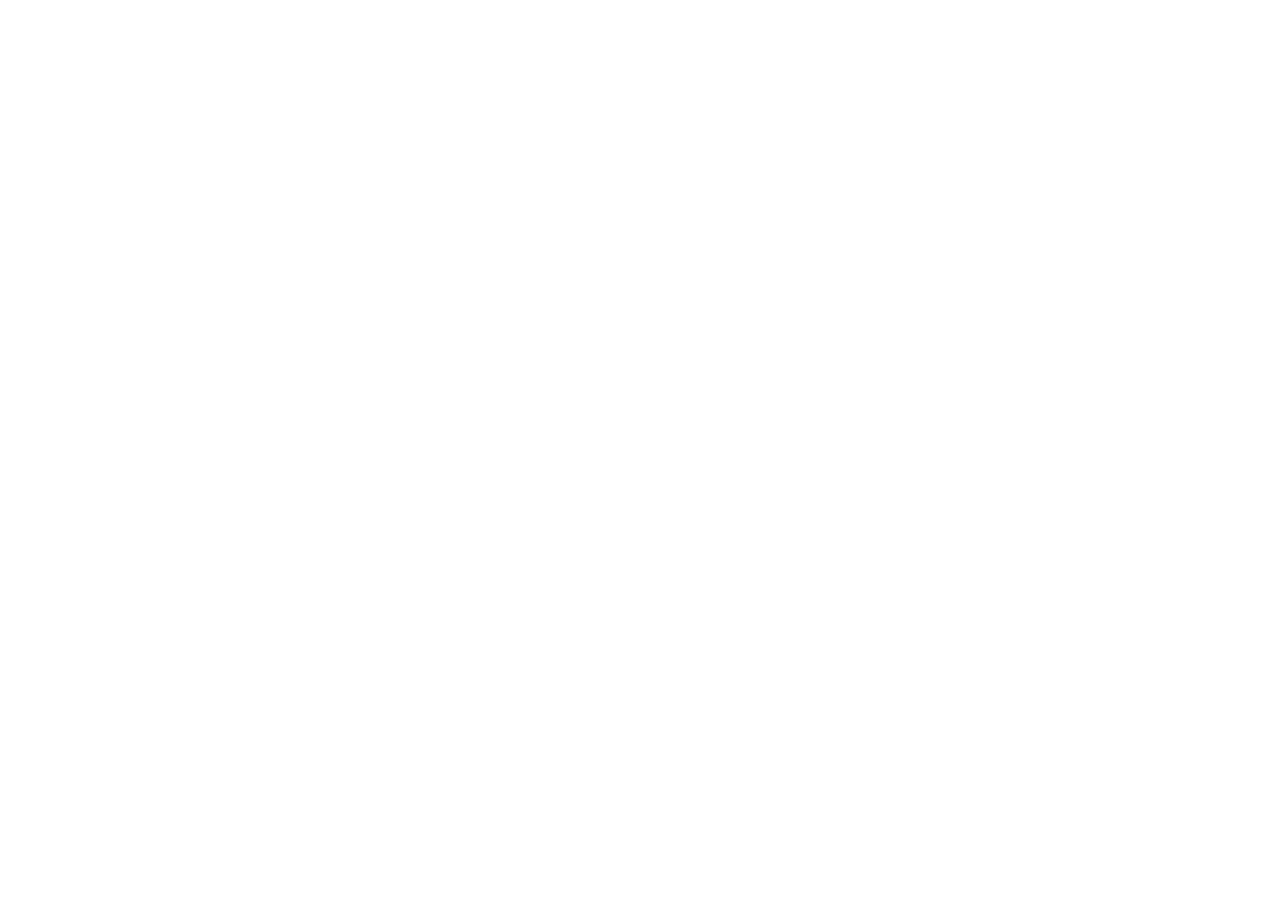
==== index.html @ 57cce122 "setup project w/ fonts,meta,favicon, & basic files" ====
<html lang="en">
<head>
    <meta charset="UTF-8">
    <meta name="description" content="Greenon Web Development Showcase for 2021. This years web design class learns HTML and CSS to make their own company project website. View the student's works here!">
    <meta name="keywords" content="greenon, web, development, dev, design, website, developer, 2021, 2020, lambert, jody, projects, html, css, showcase, class">
    <meta name="author" content="FireFish42">
    <meta name="viewport" content="width=device-width, initial-scale=1.0">

    <link rel="preconnect" href="https://fonts.gstatic.com">
    <link href="https://fonts.googleapis.com/css2?family=Asap:ital,wght@0,400;0,500;0,600;0,700;1,400;1,500;1,600;1,700&family=Nunito:ital,wght@0,200;0,300;0,400;0,600;0,700;0,800;0,900;1,200;1,300;1,400;1,600;1,700;1,800;1,900&display=swap" rel="stylesheet">

    <link rel="stylesheet" href="resources/css/reset.css">
    <link rel="stylesheet" href="resources/css/styles.css">

    <title>Greenon Web Development</title>
</head>
<body>
    
</body>
</html>
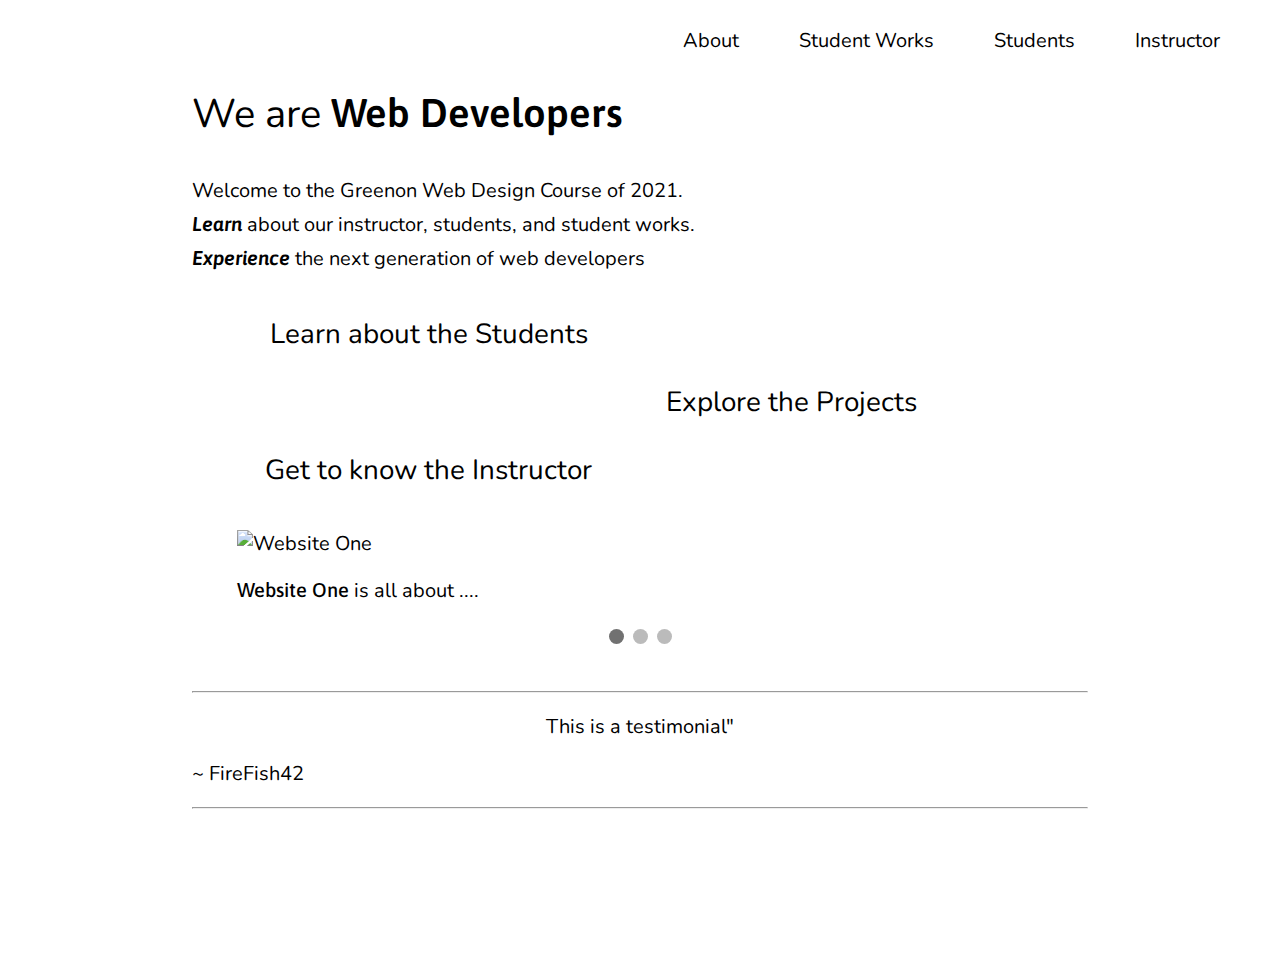
==== commit 5c572ae9: "add up to testimonials" ====
--- a/index.html
+++ b/index.html
@@ -1,3 +1,4 @@
+<!DOCTYPE html>
 <html lang="en">
 <head>
     <meta charset="UTF-8">
@@ -6,15 +7,93 @@
     <meta name="author" content="FireFish42">
     <meta name="viewport" content="width=device-width, initial-scale=1.0">
 
+    <link rel="apple-touch-icon" sizes="180x180" href="resources/favicon/apple-touch-icon.png">
+    <link rel="icon" type="image/png" sizes="32x32" href="resources/favicon/favicon-32x32.png">
+    <link rel="icon" type="image/png" sizes="16x16" href="resources/favicon/favicon-16x16.png">
+    <link rel="manifest" href="resources/favicon/site.webmanifest">
+
     <link rel="preconnect" href="https://fonts.gstatic.com">
     <link href="https://fonts.googleapis.com/css2?family=Asap:ital,wght@0,400;0,500;0,600;0,700;1,400;1,500;1,600;1,700&family=Nunito:ital,wght@0,200;0,300;0,400;0,600;0,700;0,800;0,900;1,200;1,300;1,400;1,600;1,700;1,800;1,900&display=swap" rel="stylesheet">
 
     <link rel="stylesheet" href="resources/css/reset.css">
     <link rel="stylesheet" href="resources/css/styles.css">
 
+    <script src="https://kit.fontawesome.com/927d156370.js" crossorigin="anonymous"></script>
+
     <title>Greenon Web Development</title>
 </head>
 <body>
-    
+    <header>
+        <nav class="desktop">
+            <a href="#overview">About</a>
+            <a href="#work">Student Works</a>
+            <a href="#members">Students</a>
+            <a href="#instructors">Instructor</a>
+        </nav>
+
+        <div class="mobile menu-bars"><i class="fas fa-ellipsis-h"></i></div>
+        <nav class="mobile">
+            <a href="#overview">About</a>
+            <a href="#work">Student Works</a>
+            <a href="#members">Students</a>
+            <a href="#instructors">Instructor</a>
+        </nav>
+    </header>
+    <section class="hero">
+        <div class="container">
+            <h1>We are <span>Web Developers</span></h1>
+            <p>Welcome to the Greenon Web Design Course of 2021.<br><span>Learn</span> about our instructor, students, and student works.<br><span>Experience</span> the next generation of web developers</p>
+        </div>
+    </section>
+    <section class="overview" id="overview">
+        <div class="container">
+            <div class="text" id="members-text"><a href="#members">Learn about the Students <i class="fas fa-chevron-right"></i></a></div>
+            <div class="icon" id="members-icon"><i class="fas fa-users"></i></div>
+
+            <div class="text" id="works-text"><a href="#work"><i class="fas fa-chevron-left"></i> Explore the Projects</a></div>
+            <div class="icon" id="works-icon"><i class="far fa-file-code"></i></div>
+
+            <div class="text" id="instructors-text"><a href="#instructors">Get to know the Instructor <i class="fas fa-chevron-right"></i></a></div>
+            <div class="icon" id="instructors-icon"><i class="fas fa-chalkboard-teacher"></i></div>
+        </div>
+    </section>
+    <section class="work" id="work">
+        <div class="container">
+            <div class="carousel">
+                <div class="mySlides fade">
+                    <img src="https://images.unsplash.com/photo-1502945015378-0e284ca1a5be?ixid=MXwxMjA3fDB8MHxwaG90by1wYWdlfHx8fGVufDB8fHw%3D&ixlib=rb-1.2.1&auto=format&fit=crop&w=1050&q=80" alt="Website One">
+                    <p class="caption"><span>Website One</span> is all about ....</p>
+                </div>
+                <div class="mySlides fade">
+                    <img src="https://images.unsplash.com/photo-1499951360447-b19be8fe80f5?ixid=MXwxMjA3fDB8MHxwaG90by1wYWdlfHx8fGVufDB8fHw%3D&ixlib=rb-1.2.1&auto=format&fit=crop&w=1050&q=80" alt="Website Two">
+                    <p class="caption">Caption Two</p>
+                </div>
+                <div class="mySlides fade">
+                    <img src="https://images.unsplash.com/photo-1519222970733-f546218fa6d7?ixid=MXwxMjA3fDB8MHxwaG90by1wYWdlfHx8fGVufDB8fHw%3D&ixlib=rb-1.2.1&auto=format&fit=crop&w=1050&q=80" alt="Website Three">
+                    <p class="caption">Caption Three</p>
+                </div>
+
+                <a onclick="plusSlides(-1)" class="prev"><i class="fas fa-chevron-left"></i></a>
+                <a onclick="plusSlides(1)" class="next"><i class="fas fa-chevron-right"></i></a>
+            </div>
+            <div class="dots" style="text-align: center">
+                <span class="dot" onclick="currentSlide(1)"></span>
+                <span class="dot" onclick="currentSlide(2)"></span>
+                <span class="dot" onclick="currentSlide(3)"></span>
+            </div>
+        </div>
+    </section>
+    <section class="testimonials">
+        <div class="container">
+            <hr>
+            <blockquote style="text-align: center"><i class="fas fa-quote-left"></i>This is a testimonial"</blockquote>
+            <p>~ FireFish42</p>
+            <hr>
+        </div>
+    </section>
+    <section class="member" id="members">
+        
+    </section>
+    <script src="resources/scripts/script.js"></script>
 </body>
 </html>--- a/resources/css/styles.css
+++ b/resources/css/styles.css
@@ -0,0 +1,168 @@
+/*
+    1. Global Styles
+    2. Typography Styles
+    3. Structure Styles
+    4. Module Styles
+    5. Component Styles
+    6. Page Styles
+==========================*/
+
+/* 1. Global Styles ======*/
+.mobile {
+    display: none;
+}
+
+/* 2. Typography Styles ==*/
+* { font-family: "Nunito", sans-serif; font-weight: 400; }
+
+a {
+    color: black;
+    text-decoration: none;
+    margin-right: 3rem;
+}
+
+.hero {
+    line-height: 1.65;
+}
+
+.hero span {
+    font-family: "Asap", sans-serif;
+    font-weight: 600;
+}
+
+.hero p span { font-style: italic }
+
+.overview .icon {
+    font-size: 4.5rem;
+    text-align: center;
+}
+
+.overview .text {
+    font-size: 1.392rem;
+    margin: auto;
+}
+
+.work span {
+    font-family: "Asap", sans-serif;
+    font-weight: 500;
+}
+
+/* 3. Structure Styles ===*/
+.hero {
+    margin-top: 4rem;
+    margin-bottom: 2rem;
+}
+
+.container {
+    width: 70%;
+    margin: 0 auto;
+}
+
+/* 4. Module Styles ======*/
+header {
+    position: fixed;
+    top: 0;
+    right: 0;
+    left: 0;
+    height: 4rem;
+    background-color: white;
+    z-index: 5;
+}
+
+nav {
+    height: 100%;
+    display: flex;
+    flex-wrap: wrap;
+    justify-content: flex-end;
+    align-content: space-around;
+}
+
+.overview .container {
+    display: grid;
+    grid-template-columns: 2fr 1fr 2fr;
+    grid-template-rows: 1fr 1fr 1fr;
+    grid-gap: 1.5rem 1rem;
+}
+
+#members-text { grid-area: 1 / 1 / span 1 / span 2 }
+
+#members-icon { grid-area: 1 / 3 / span 1/ span 1 }
+
+#works-text { grid-area: 2 / 2 / span 1 / span 2 }
+
+#works-icon { grid-area: 2 / 1 / span 1 / span 1 }
+
+#instructors-text { grid-area: 3 / 1 / span 1 / span 2 }
+
+#instructors-icon { grid-area: 3 / 3 / span 1 / span 1 }
+
+
+/* 5. Component Styles ===*/
+
+/* Student works slideshow */
+.mySlides { display: none }
+.work img { vertical-align: middle; width: 100% }
+
+.carousel {
+    position: relative;
+    margin: auto;
+    max-width: 90%;
+}
+
+.prev, .next {
+    cursor: pointer;
+    position: absolute;
+    top: 50%;
+    width: auto;
+    padding: .75rem;
+    margin-top: -22px;
+    color: white;
+    font-weight: 700;
+    font-size: 1rem;
+    transition: 0.6s ease;
+    border-radius: 0 3px 3px 0;
+    user-select: none;
+}
+
+.next {
+    right: 0;
+    border-radius: 3px 0 0 3px;
+    margin-right: 0;
+}
+
+.prev:hover, .next:hover { background-color: rgba(0, 0, 0, 0.8) }
+
+.dot {
+    cursor:pointer;
+    height: 15px;
+    width: 15px;
+    margin: 0 2px;
+    background-color: #bbb;
+    border-radius: 50%;
+    display: inline-block;
+    transition: background-color 0.6s ease;
+}
+
+.dots .active, .dot:hover { background-color: #717171 }
+
+.fade {
+    -webkit-animation-name: fade;
+    -webkit-animation-duration: 1.5s;
+    animation-name: fade;
+    animation-duration: 1.5s;
+}
+
+@-webkit-keyframes fade {
+    from {opacity: .4}
+    to {opacity: 1}
+}
+
+@keyframes fade {
+    from {opacity: .4} 
+    to {opacity: 1}
+}
+
+/* 6. Page Styles ========*/
+section {
+    margin-bottom: 2rem;
+}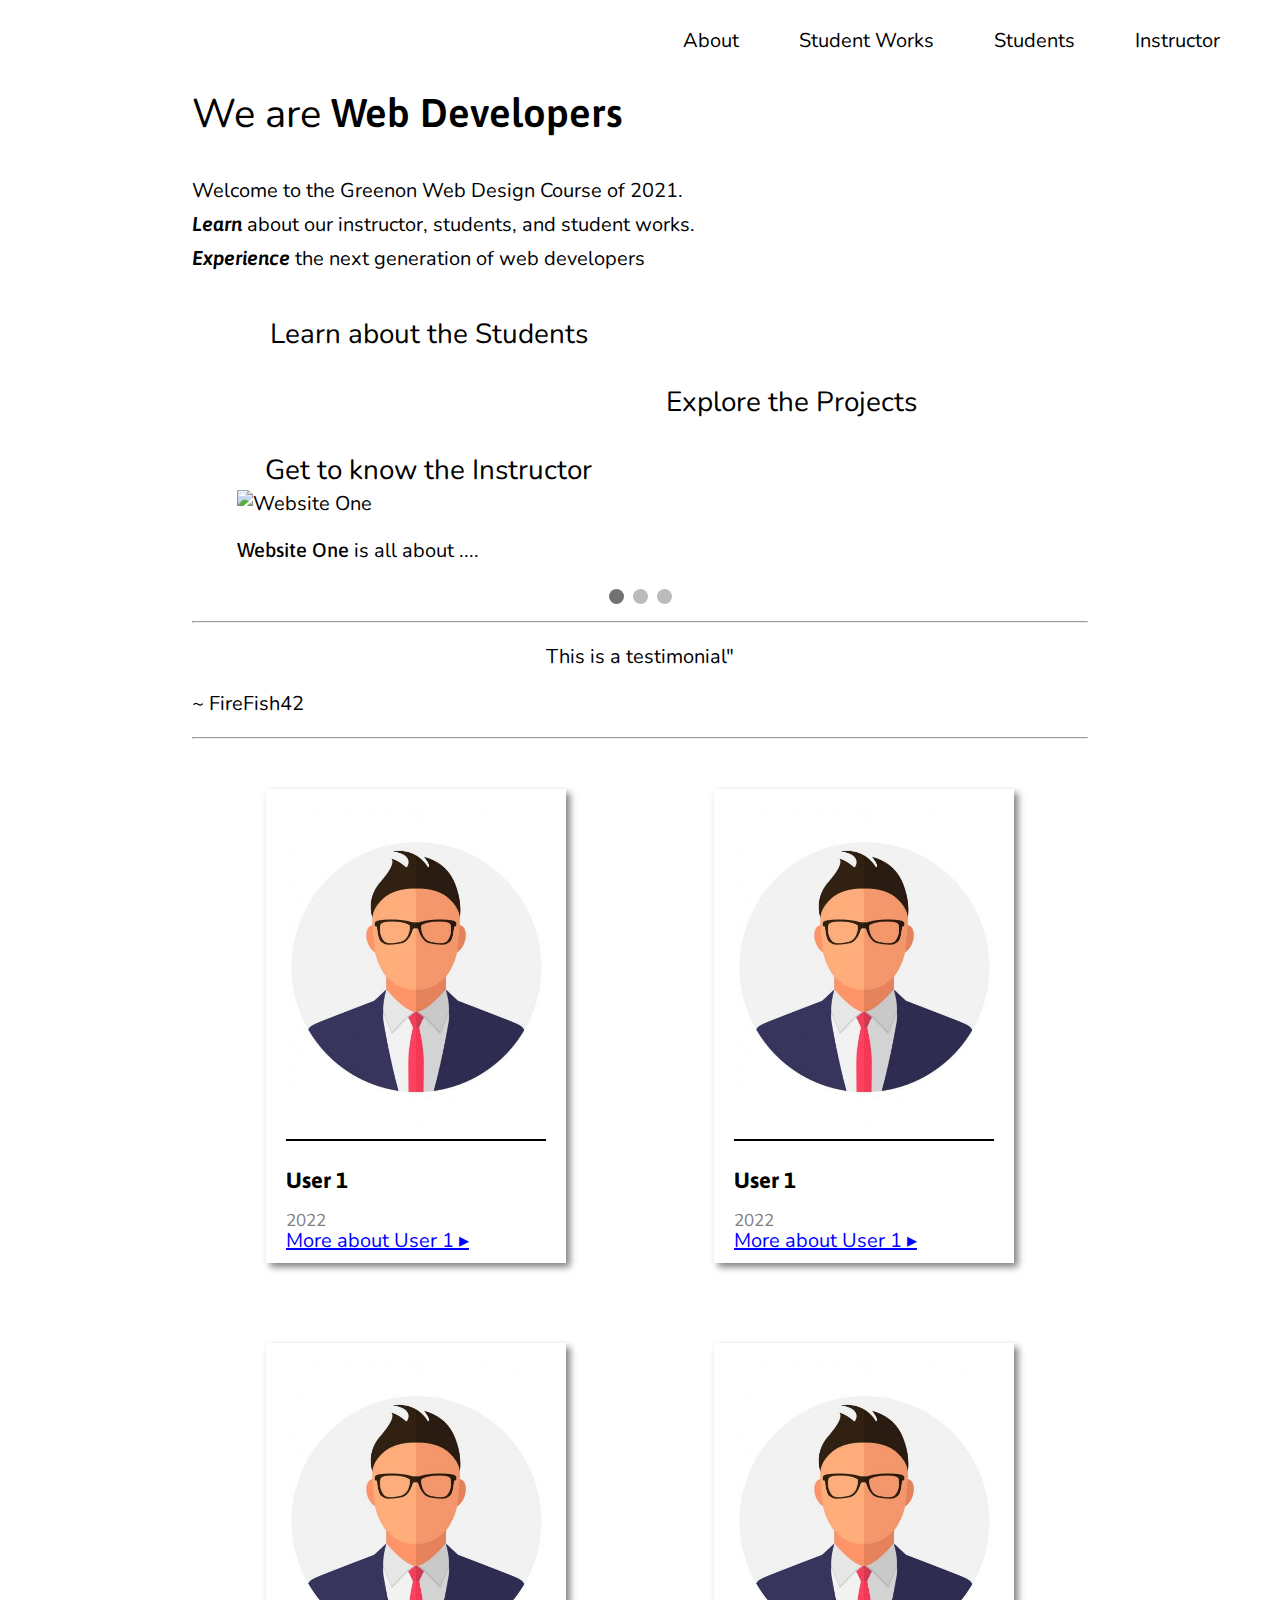
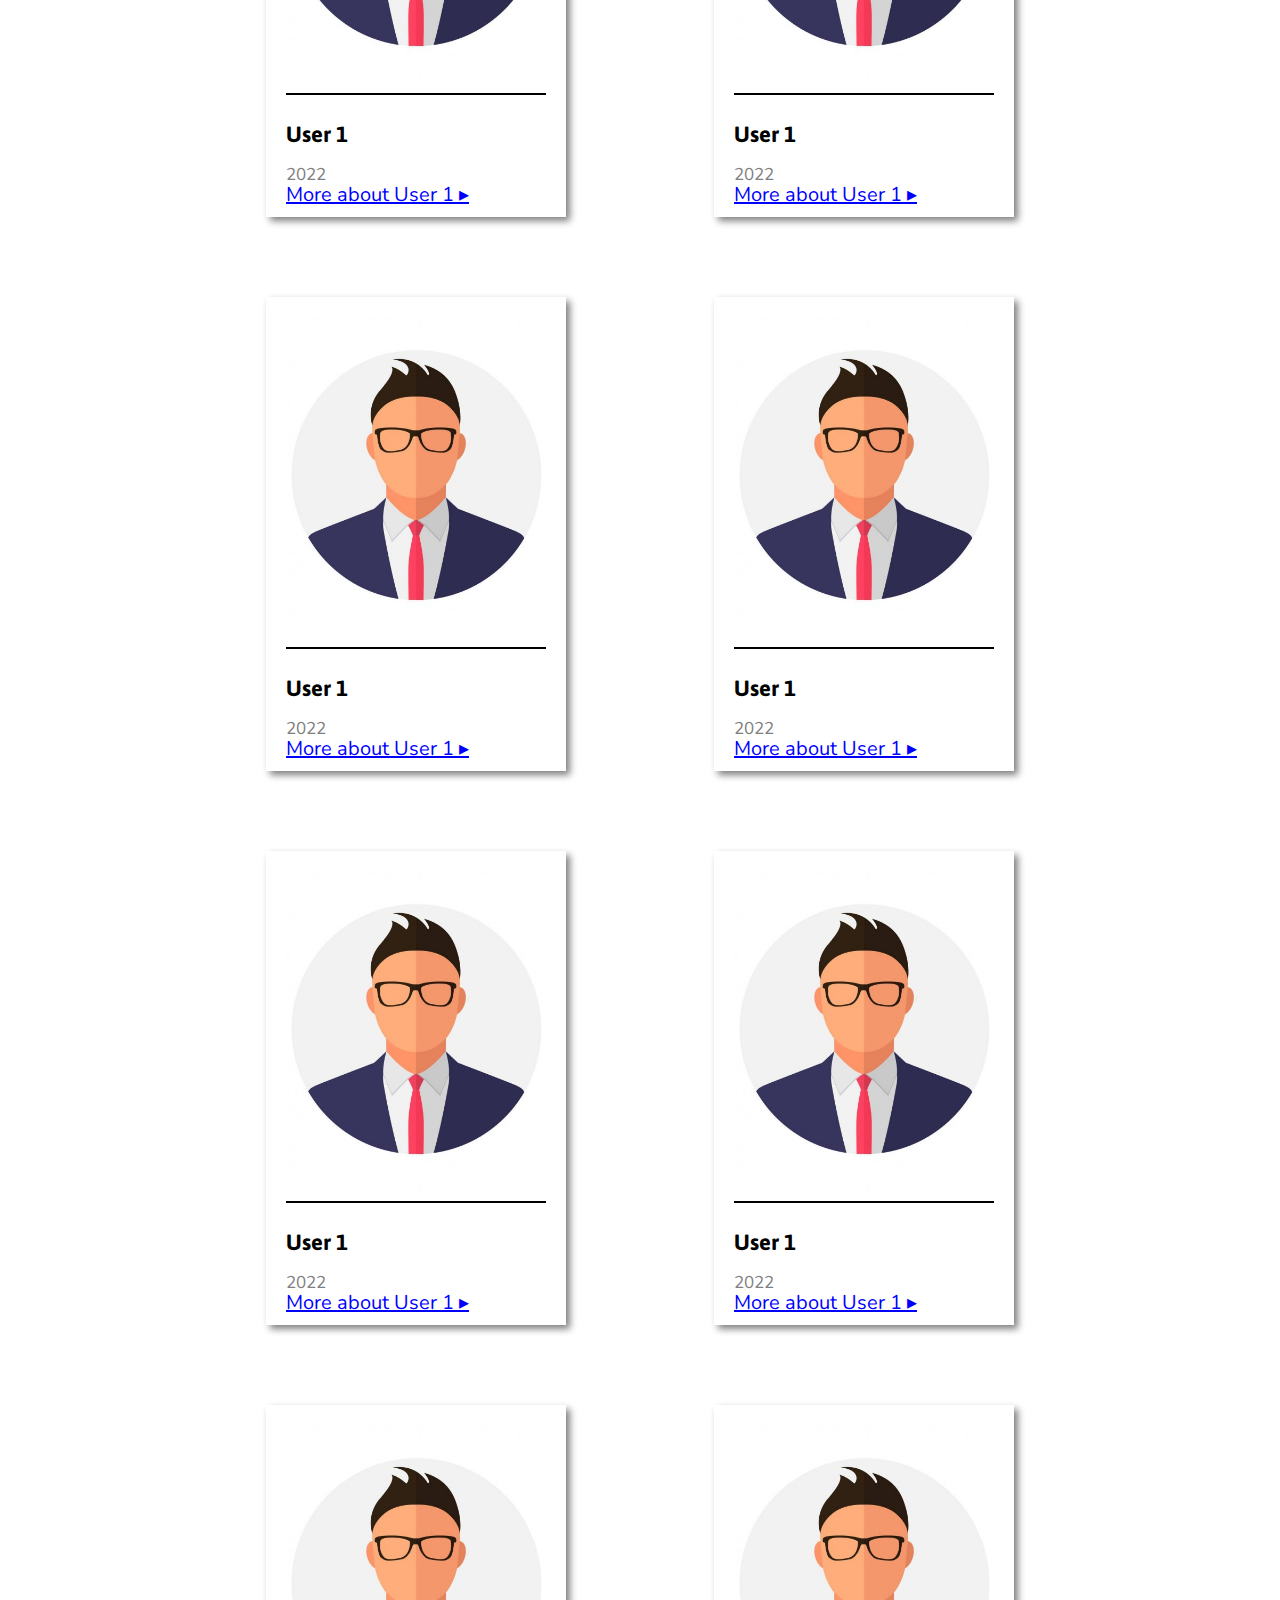
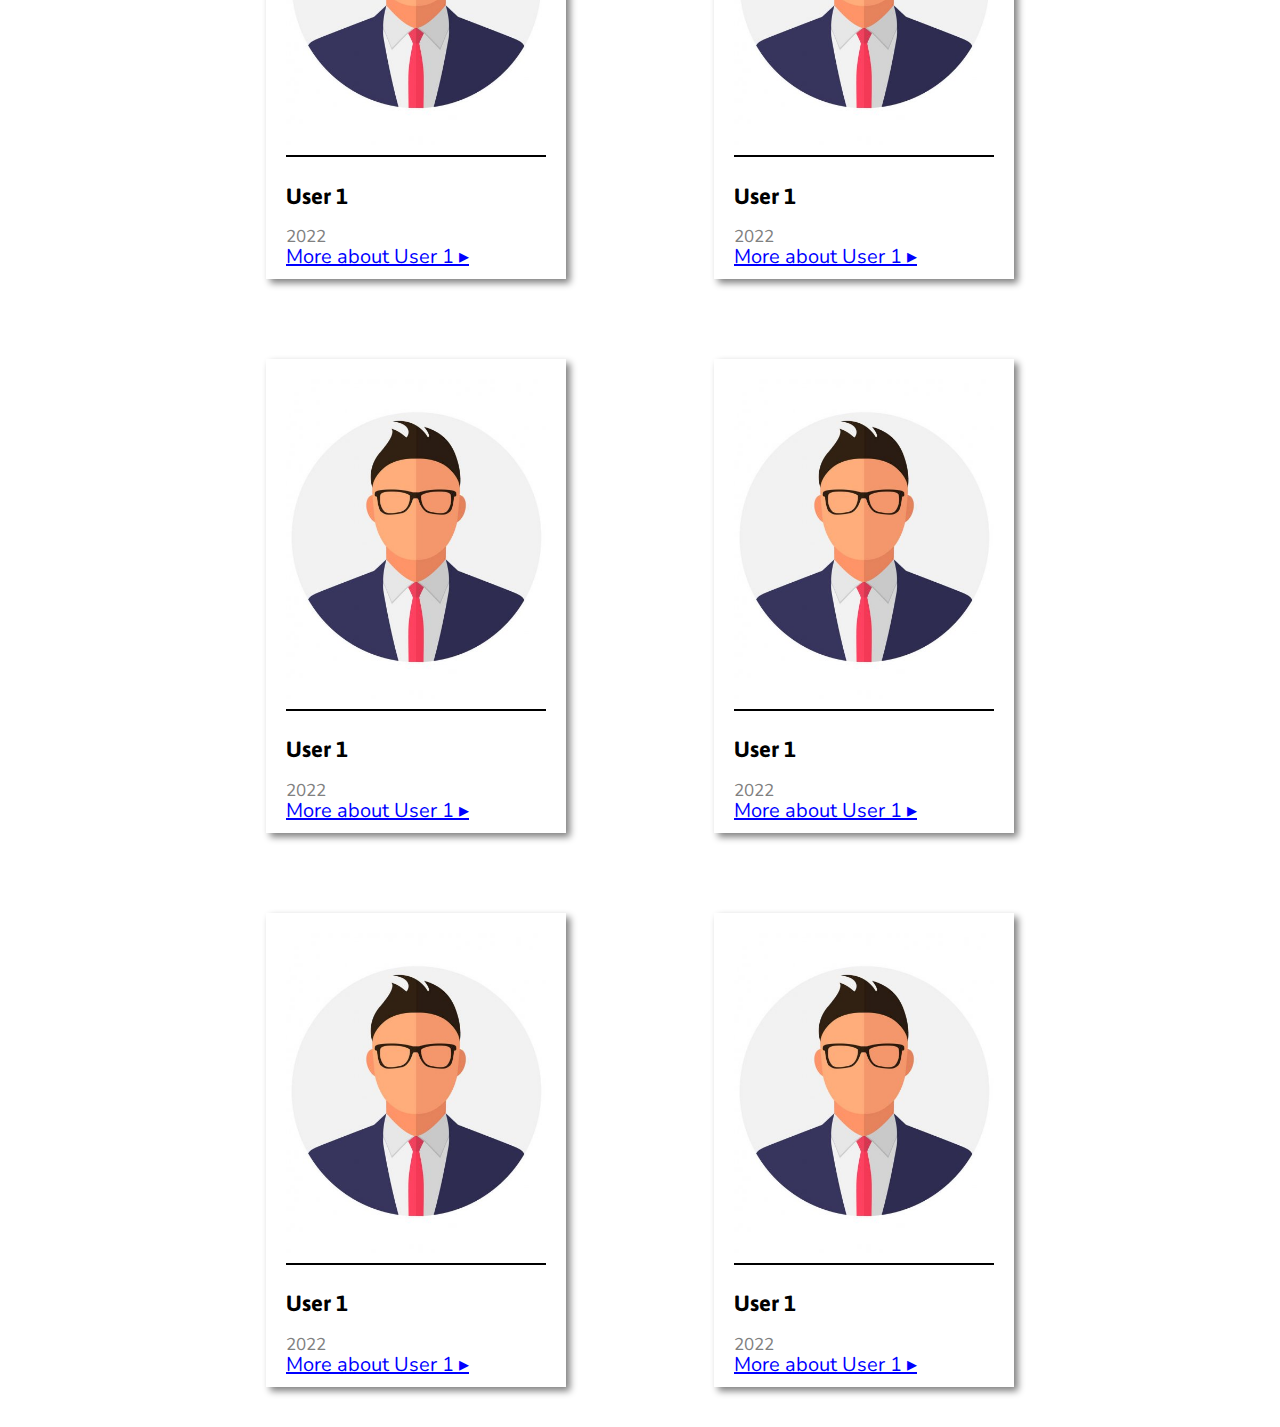
==== commit 6c4d4b99: "add members" ====
--- a/index.html
+++ b/index.html
@@ -92,8 +92,109 @@
         </div>
     </section>
     <section class="member" id="members">
-        
-    </section>
+        <div class="container" id="members-flex">
+            <div class="card" id="user1">
+                <img src="resources/media/user_1.jpg" alt="User 1" width="100%">
+                <hr>
+                <h5 id="name">User 1</h5>
+                <p class="year">2022</p>
+                <a href="public/user_one.html" class="view">More about User 1 &#9656;</a>
+            </div>
+            <div class="card" id="user1">
+                <img src="resources/media/user_1.jpg" alt="User 1" width="100%">
+                <hr>
+                <h5 id="name">User 1</h5>
+                <p class="year">2022</p>
+                <a href="public/user_one.html" class="view">More about User 1 &#9656;</a>
+            </div>
+            <div class="card" id="user1">
+                <img src="resources/media/user_1.jpg" alt="User 1" width="100%">
+                <hr>
+                <h5 id="name">User 1</h5>
+                <p class="year">2022</p>
+                <a href="public/user_one.html" class="view">More about User 1 &#9656;</a>
+            </div>
+            <div class="card" id="user1">
+                <img src="resources/media/user_1.jpg" alt="User 1" width="100%">
+                <hr>
+                <h5 id="name">User 1</h5>
+                <p class="year">2022</p>
+                <a href="public/user_one.html" class="view">More about User 1 &#9656;</a>
+            </div>
+            <div class="card" id="user1">
+                <img src="resources/media/user_1.jpg" alt="User 1" width="100%">
+                <hr>
+                <h5 id="name">User 1</h5>
+                <p class="year">2022</p>
+                <a href="public/user_one.html" class="view">More about User 1 &#9656;</a>
+            </div>
+            <div class="card" id="user1">
+                <img src="resources/media/user_1.jpg" alt="User 1" width="100%">
+                <hr>
+                <h5 id="name">User 1</h5>
+                <p class="year">2022</p>
+                <a href="public/user_one.html" class="view">More about User 1 &#9656;</a>
+            </div>
+            <div class="card" id="user1">
+                <img src="resources/media/user_1.jpg" alt="User 1" width="100%">
+                <hr>
+                <h5 id="name">User 1</h5>
+                <p class="year">2022</p>
+                <a href="public/user_one.html" class="view">More about User 1 &#9656;</a>
+            </div>
+            <div class="card" id="user1">
+                <img src="resources/media/user_1.jpg" alt="User 1" width="100%">
+                <hr>
+                <h5 id="name">User 1</h5>
+                <p class="year">2022</p>
+                <a href="public/user_one.html" class="view">More about User 1 &#9656;</a>
+            </div>
+            <div class="card" id="user1">
+                <img src="resources/media/user_1.jpg" alt="User 1" width="100%">
+                <hr>
+                <h5 id="name">User 1</h5>
+                <p class="year">2022</p>
+                <a href="public/user_one.html" class="view">More about User 1 &#9656;</a>
+            </div>
+            <div class="card" id="user1">
+                <img src="resources/media/user_1.jpg" alt="User 1" width="100%">
+                <hr>
+                <h5 id="name">User 1</h5>
+                <p class="year">2022</p>
+                <a href="public/user_one.html" class="view">More about User 1 &#9656;</a>
+            </div>
+            <div class="card" id="user1">
+                <img src="resources/media/user_1.jpg" alt="User 1" width="100%">
+                <hr>
+                <h5 id="name">User 1</h5>
+                <p class="year">2022</p>
+                <a href="public/user_one.html" class="view">More about User 1 &#9656;</a>
+            </div>
+            <div class="card" id="user1">
+                <img src="resources/media/user_1.jpg" alt="User 1" width="100%">
+                <hr>
+                <h5 id="name">User 1</h5>
+                <p class="year">2022</p>
+                <a href="public/user_one.html" class="view">More about User 1 &#9656;</a>
+            </div>
+            <div class="card" id="user1">
+                <img src="resources/media/user_1.jpg" alt="User 1" width="100%">
+                <hr>
+                <h5 id="name">User 1</h5>
+                <p class="year">2022</p>
+                <a href="public/user_one.html" class="view">More about User 1 &#9656;</a>
+            </div>
+            <div class="card" id="user1">
+                <img src="resources/media/user_1.jpg" alt="User 1" width="100%">
+                <hr>
+                <h5 id="name">User 1</h5>
+                <p class="year">2022</p>
+                <a href="public/user_one.html" class="view">More about User 1 &#9656;</a>
+            </div>
+        </div>
+    </section>
+    
+
     <script src="resources/scripts/script.js"></script>
 </body>
 </html>--- a/resources/css/styles.css
+++ b/resources/css/styles.css
@@ -162,7 +162,41 @@
     to {opacity: 1}
 }
 
-/* 6. Page Styles ========*/
-section {
-    margin-bottom: 2rem;
-}+/* User Cards */
+#members-flex {
+    display: flex;
+    justify-content: space-around;
+    flex-wrap: wrap;
+    flex-direction: row;
+}
+.card {
+    width: 15rem;
+    box-shadow: 4px 4px 7px grey;
+    padding: 1rem;
+    line-height: 0.2;
+    margin: 2rem 0;
+}
+
+.card h5#name {
+    font-family: "Asap", sans-serif;
+    font-weight: 700;
+    font-size: 1.1rem;
+}
+
+p.year {
+    color: grey;
+    font-size: 0.85rem;
+}
+
+.card a.view {
+    color: blue;
+    text-decoration: underline;
+    cursor: pointer;
+}
+
+.card hr {
+    border: 0.5px solid black;
+}
+
+.card a.view:hover { text-decoration: none; }
+/* 6. Page Styles ========*/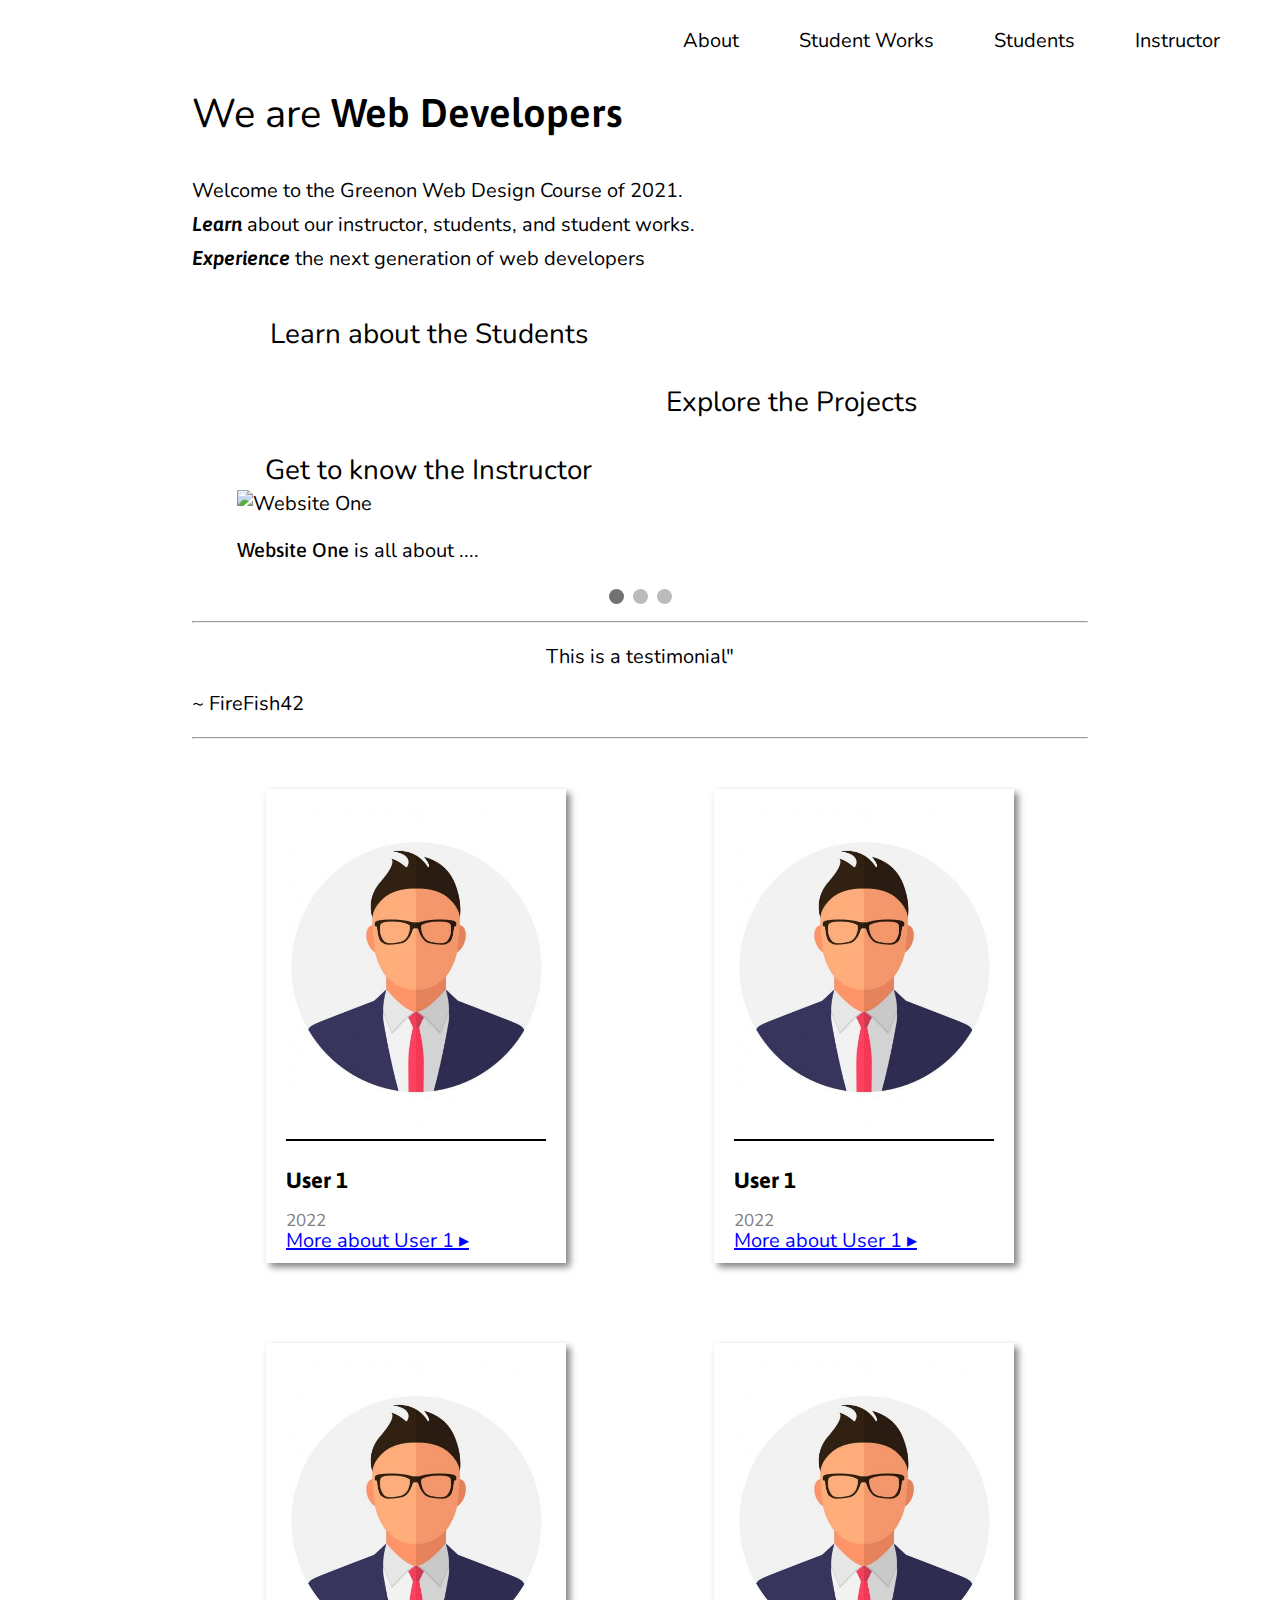
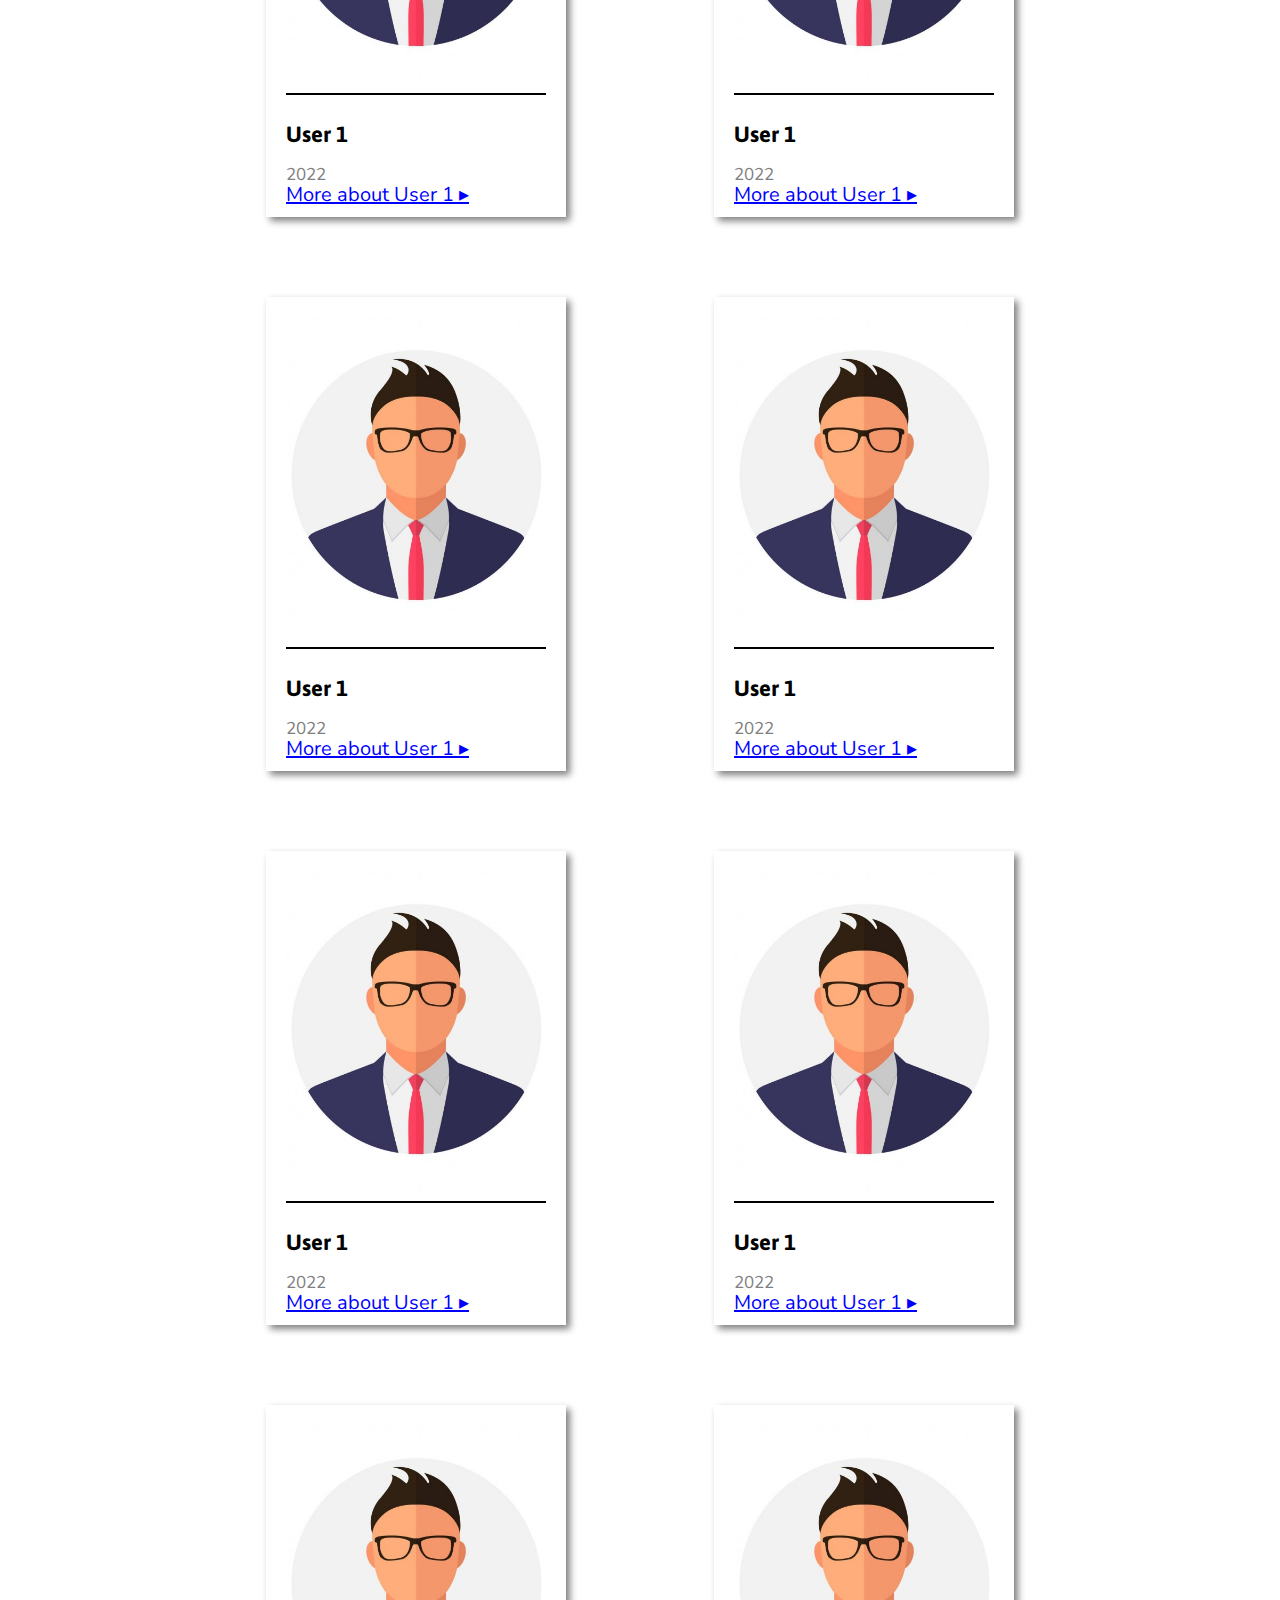
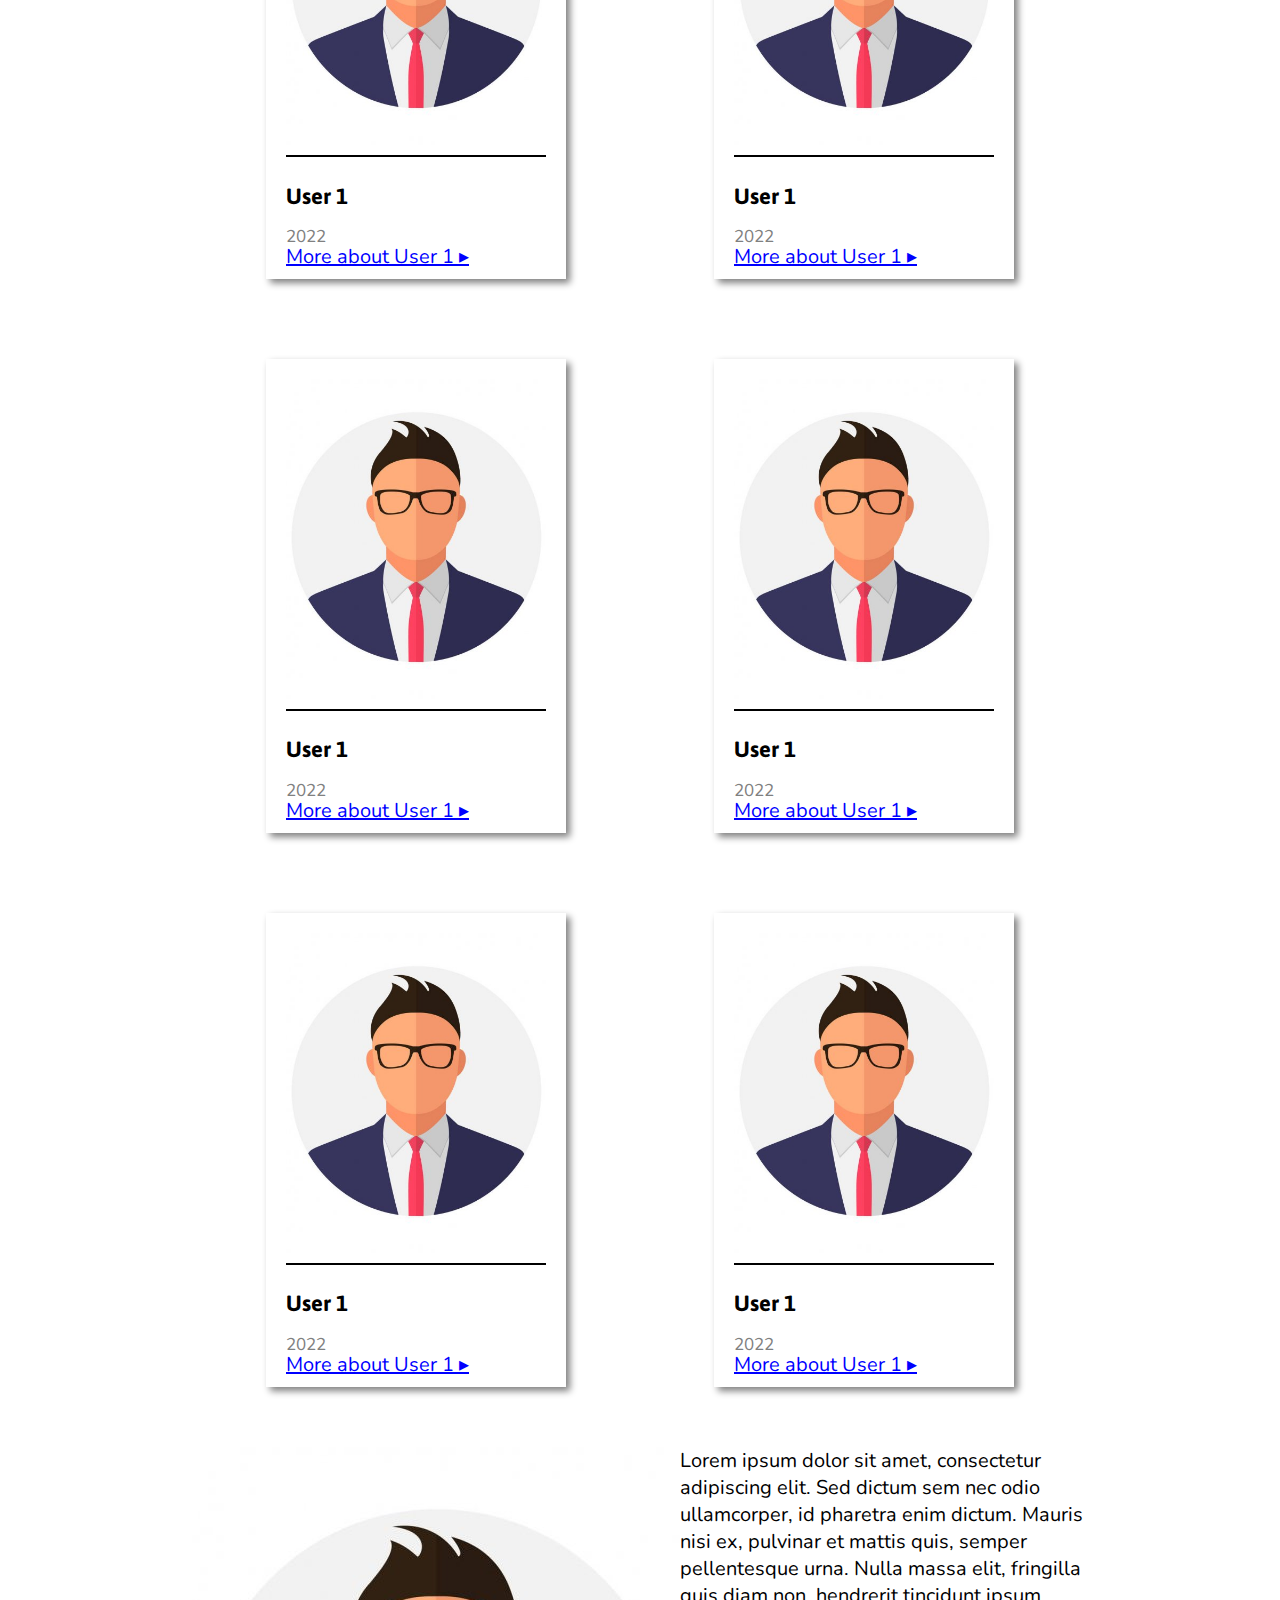
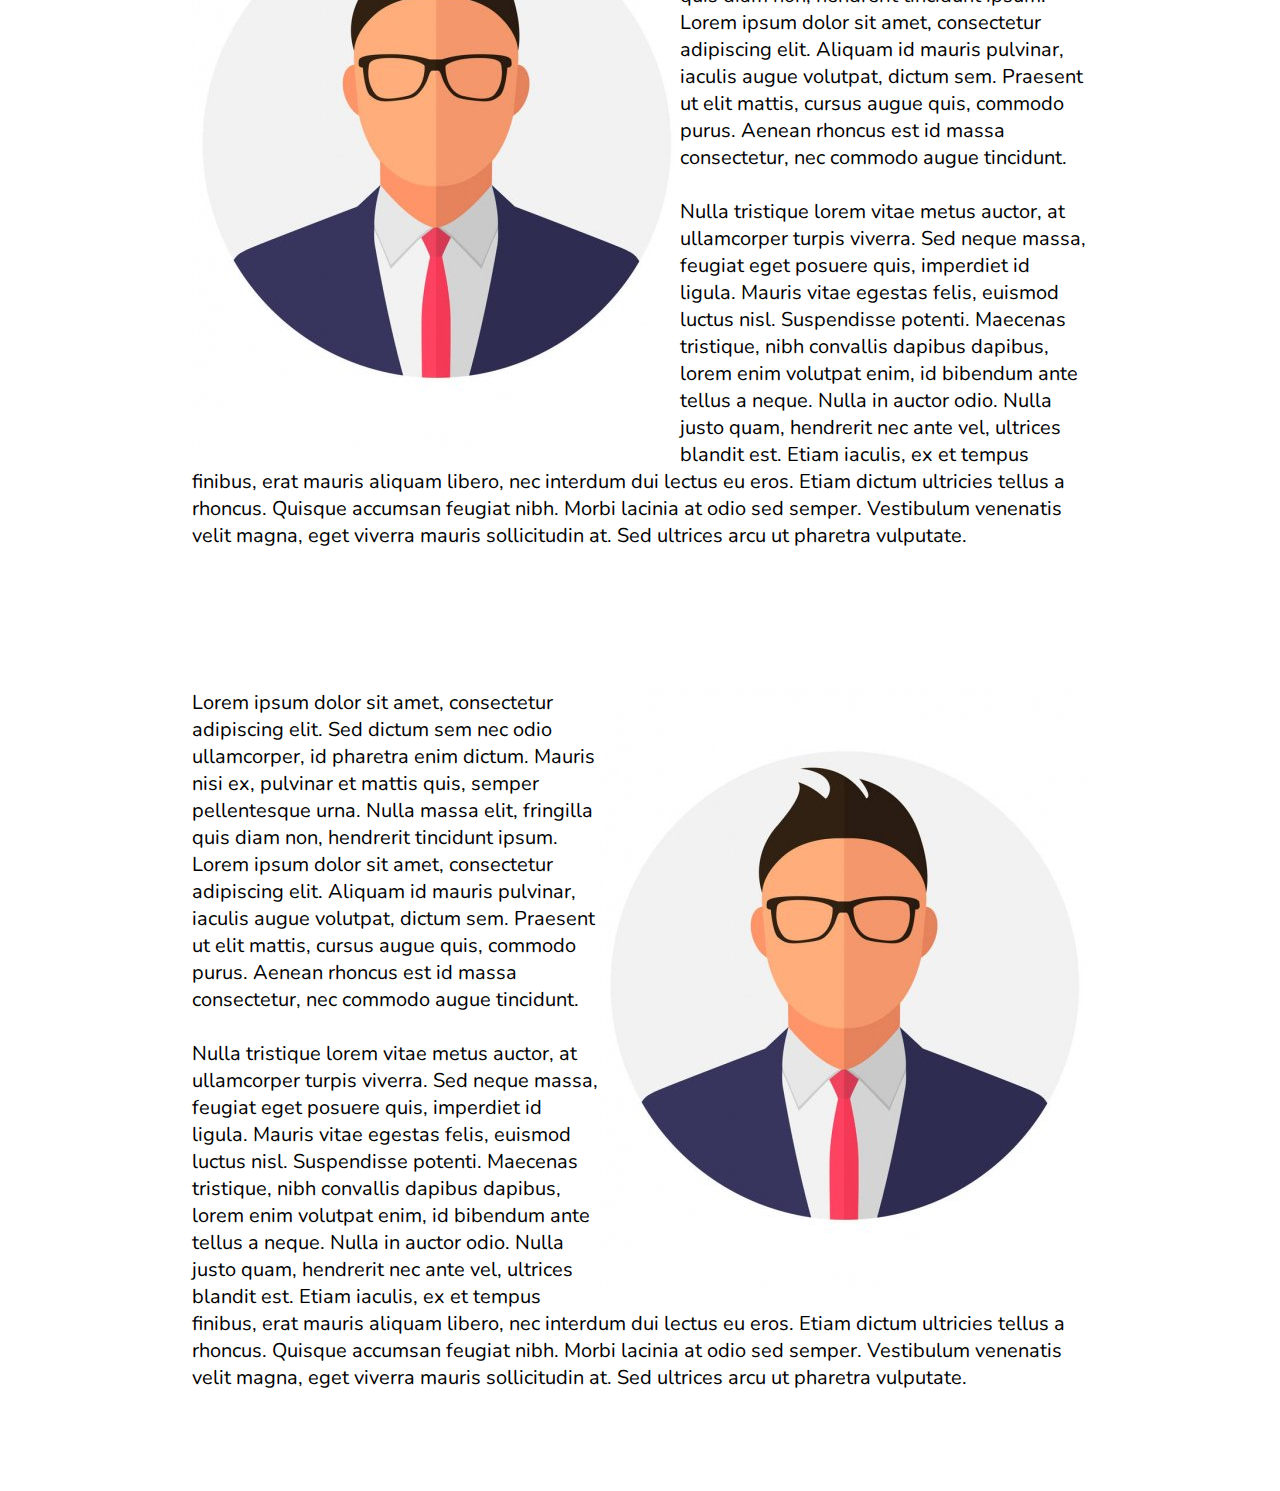
==== commit 087b6d86: "add instructors" ====
--- a/index.html
+++ b/index.html
@@ -193,8 +193,21 @@
             </div>
         </div>
     </section>
-    
-
+    <section class="instructors" id="instructors">
+        <div class="container">
+            <div class="teacher">
+                <img src="resources/media/user_1.jpg" style="float:left;height:100%;" alt="Mrs. Jody Lambert - Greenon Web Development Instructor" id="teacher">
+                <p>Lorem ipsum dolor sit amet, consectetur adipiscing elit. Sed dictum sem nec odio ullamcorper, id pharetra enim dictum. Mauris nisi ex, pulvinar et mattis quis, semper pellentesque urna. Nulla massa elit, fringilla quis diam non, hendrerit tincidunt ipsum. Lorem ipsum dolor sit amet, consectetur adipiscing elit. Aliquam id mauris pulvinar, iaculis augue volutpat, dictum sem. Praesent ut elit mattis, cursus augue quis, commodo purus. Aenean rhoncus est id massa consectetur, nec commodo augue tincidunt.<br><br>Nulla tristique lorem vitae metus auctor, at ullamcorper turpis viverra. Sed neque massa, feugiat eget posuere quis, imperdiet id ligula. Mauris vitae egestas felis, euismod luctus nisl. Suspendisse potenti. Maecenas tristique, nibh convallis dapibus dapibus, lorem enim volutpat enim, id bibendum ante tellus a neque. Nulla in auctor odio. Nulla justo quam, hendrerit nec ante vel, ultrices blandit est. Etiam iaculis, ex et tempus finibus, erat mauris aliquam libero, nec interdum dui lectus eu eros. Etiam dictum ultricies tellus a rhoncus. Quisque accumsan feugiat nibh. Morbi lacinia at odio sed semper. Vestibulum venenatis velit magna, eget viverra mauris sollicitudin at. Sed ultrices arcu ut pharetra vulputate.</p>
+                <div class="skills"><i class="fas fa-code"></i><i class="fas fa-code"></i><i class="fas fa-code"></i><i class="fas fa-code"></i><i class="fas fa-code"></i></div>
+            </div>
+
+            <div class="assistant">
+                <img src="resources/media/user_1.jpg" style="float:right;height:100%;" alt="Mrs. Jody Lambert - Greenon Web Development Instructor" id="teacher">
+                <p>Lorem ipsum dolor sit amet, consectetur adipiscing elit. Sed dictum sem nec odio ullamcorper, id pharetra enim dictum. Mauris nisi ex, pulvinar et mattis quis, semper pellentesque urna. Nulla massa elit, fringilla quis diam non, hendrerit tincidunt ipsum. Lorem ipsum dolor sit amet, consectetur adipiscing elit. Aliquam id mauris pulvinar, iaculis augue volutpat, dictum sem. Praesent ut elit mattis, cursus augue quis, commodo purus. Aenean rhoncus est id massa consectetur, nec commodo augue tincidunt.<br><br>Nulla tristique lorem vitae metus auctor, at ullamcorper turpis viverra. Sed neque massa, feugiat eget posuere quis, imperdiet id ligula. Mauris vitae egestas felis, euismod luctus nisl. Suspendisse potenti. Maecenas tristique, nibh convallis dapibus dapibus, lorem enim volutpat enim, id bibendum ante tellus a neque. Nulla in auctor odio. Nulla justo quam, hendrerit nec ante vel, ultrices blandit est. Etiam iaculis, ex et tempus finibus, erat mauris aliquam libero, nec interdum dui lectus eu eros. Etiam dictum ultricies tellus a rhoncus. Quisque accumsan feugiat nibh. Morbi lacinia at odio sed semper. Vestibulum venenatis velit magna, eget viverra mauris sollicitudin at. Sed ultrices arcu ut pharetra vulputate.</p>
+                <div class="skills"><i class="fas fa-code"></i><i class="fas fa-code"></i><i class="fas fa-code"></i><i class="fas fa-code"></i><i class="fas fa-code"></i></div>
+            </div>
+        </div>
+    </section>
     <script src="resources/scripts/script.js"></script>
 </body>
 </html>--- a/resources/css/styles.css
+++ b/resources/css/styles.css
@@ -95,6 +95,14 @@
 #instructors-text { grid-area: 3 / 1 / span 1 / span 2 }
 
 #instructors-icon { grid-area: 3 / 3 / span 1 / span 1 }
+
+section.instructors div.teacher { margin-bottom: 2rem;}
+section.instructors div.skills {
+    display: flex;
+    justify-content: space-around;
+    font-size: 1.5rem;
+    padding: 2rem;
+}
 
 
 /* 5. Component Styles ===*/
@@ -199,4 +207,4 @@
 }
 
 .card a.view:hover { text-decoration: none; }
-/* 6. Page Styles ========*/+/* 6. Page Styles ========*/
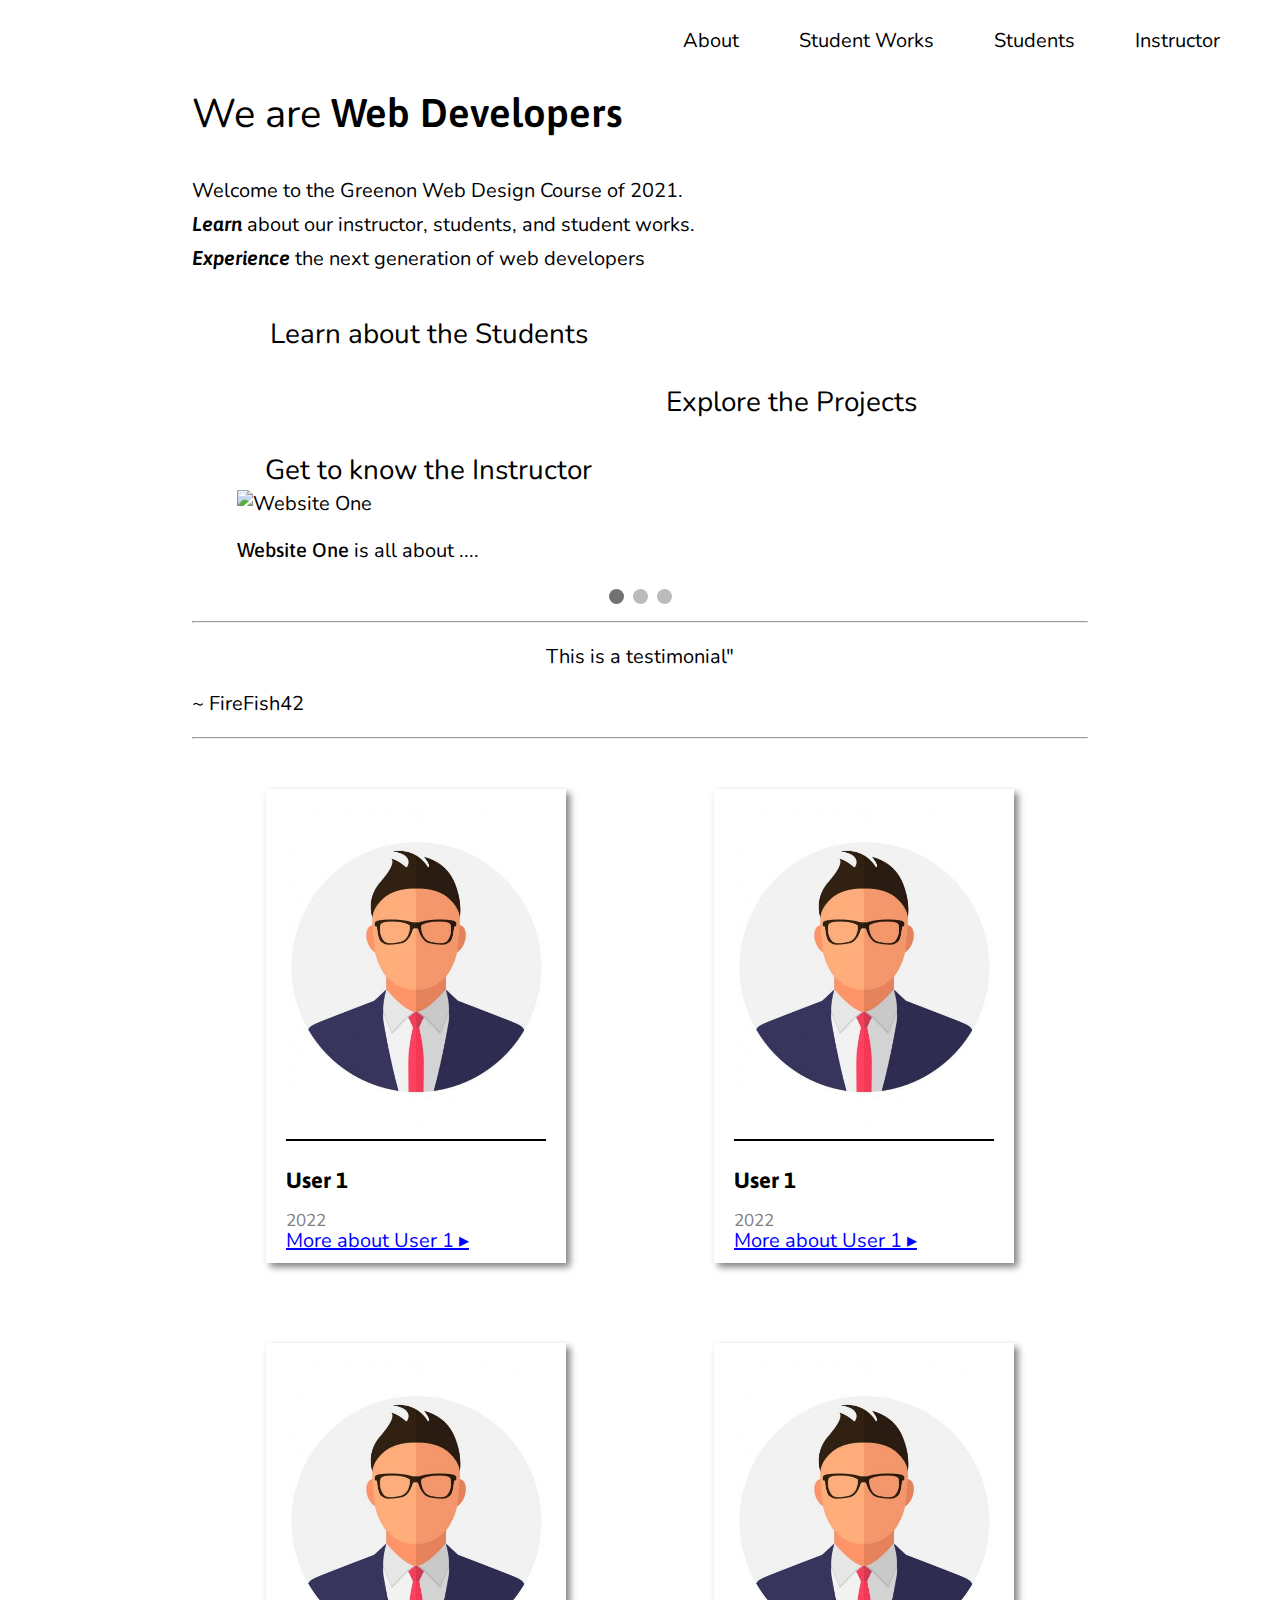
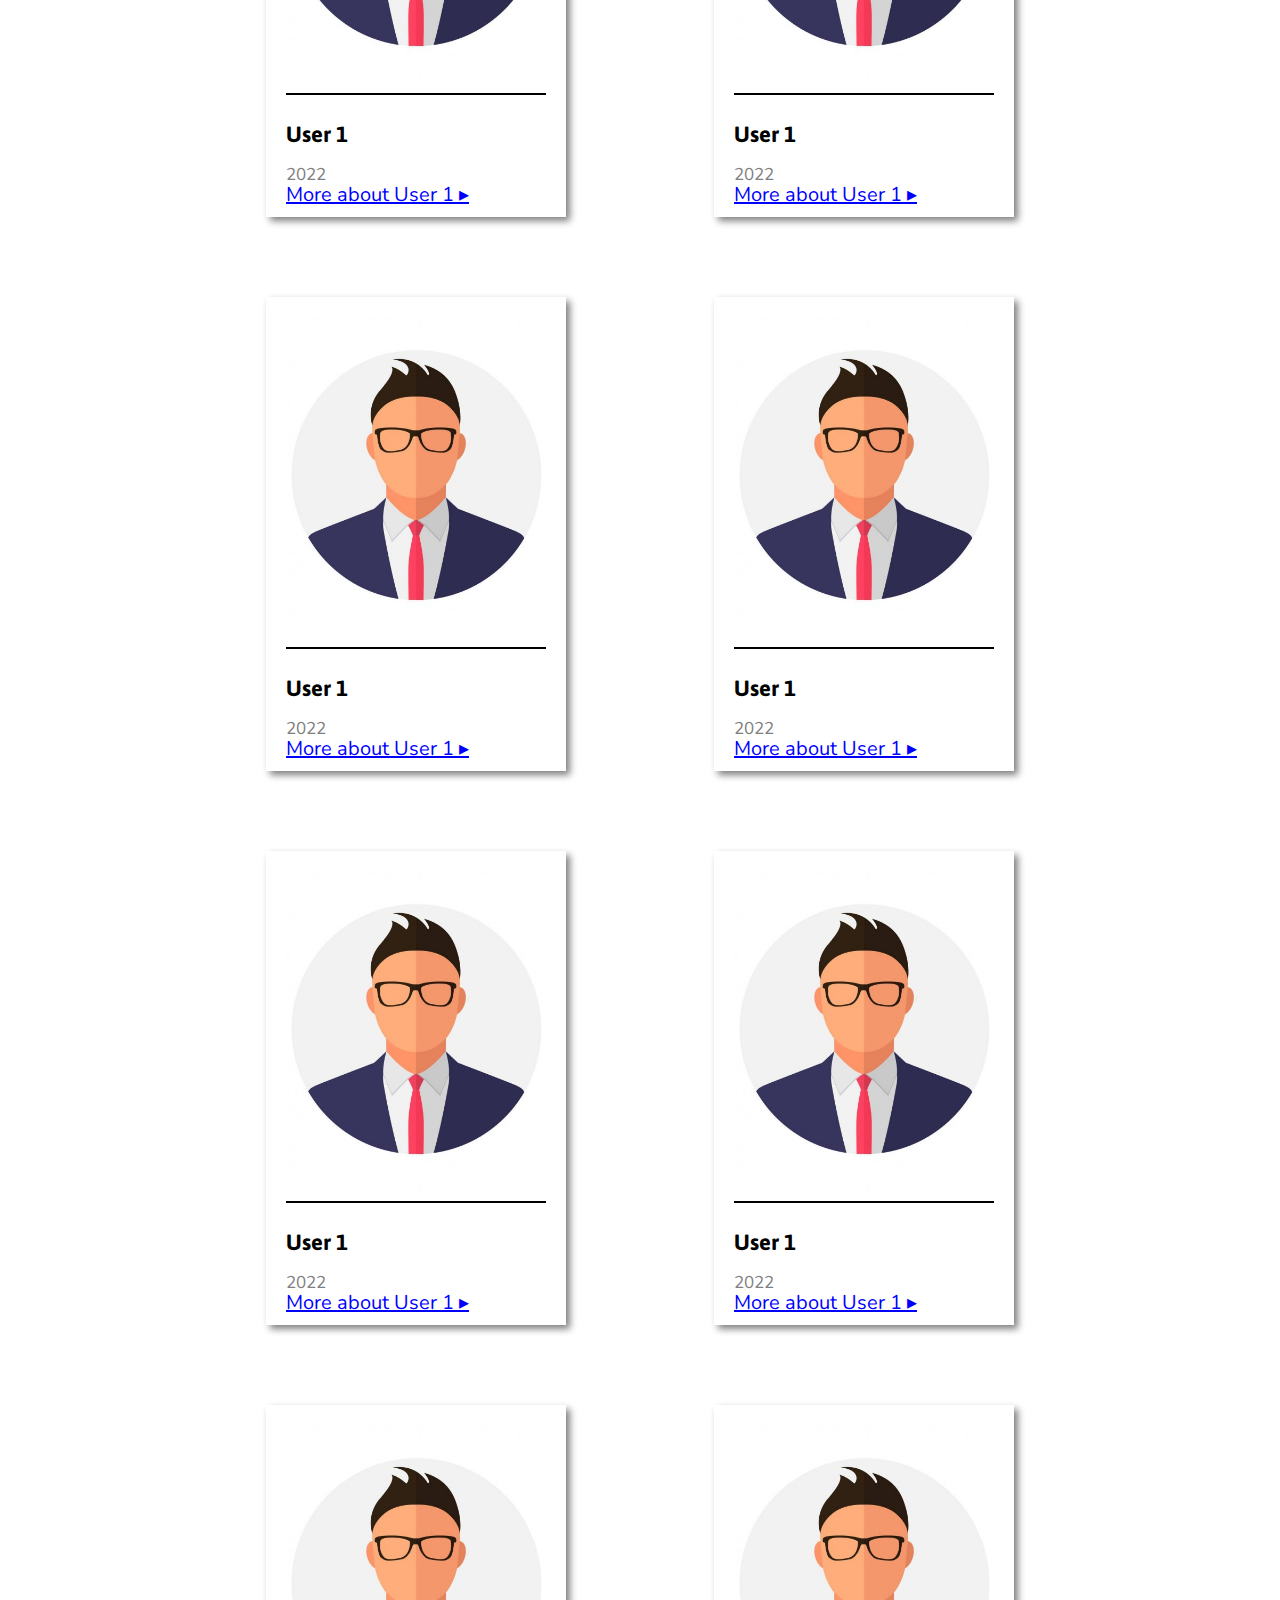
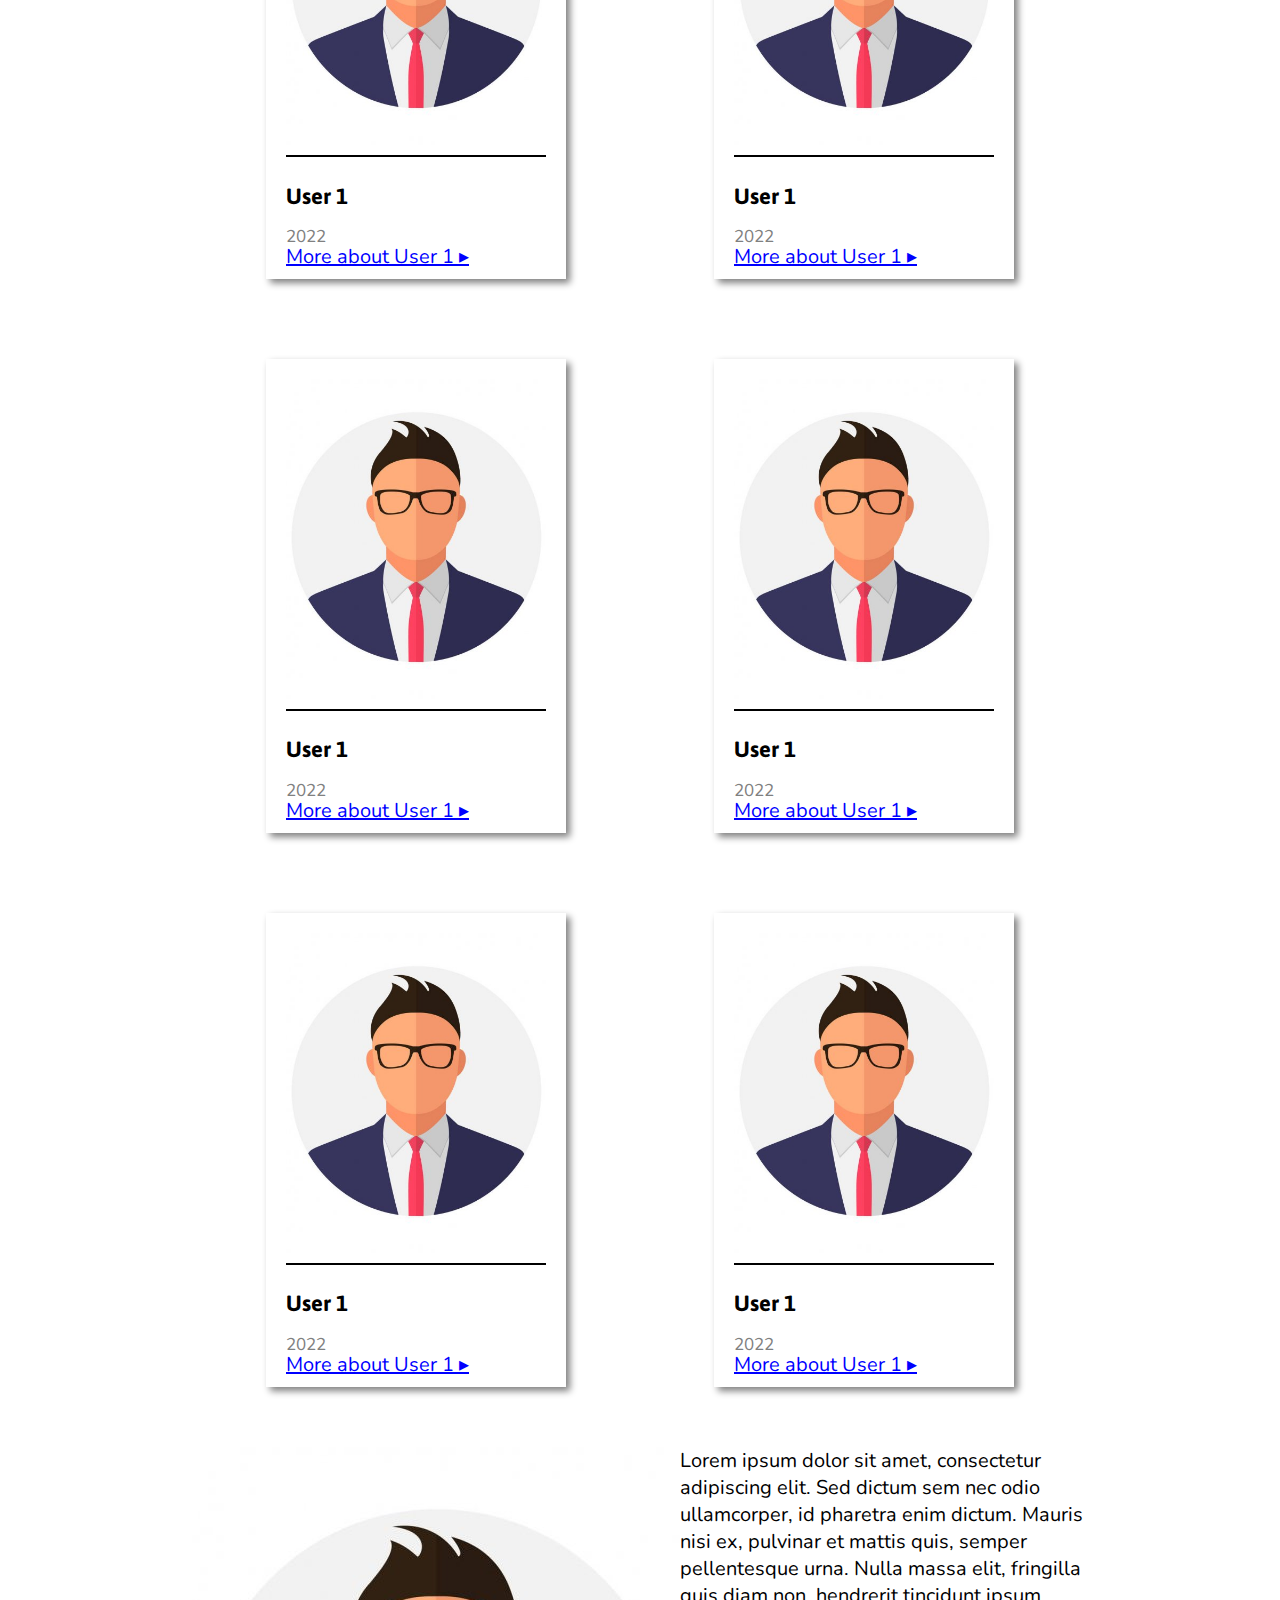
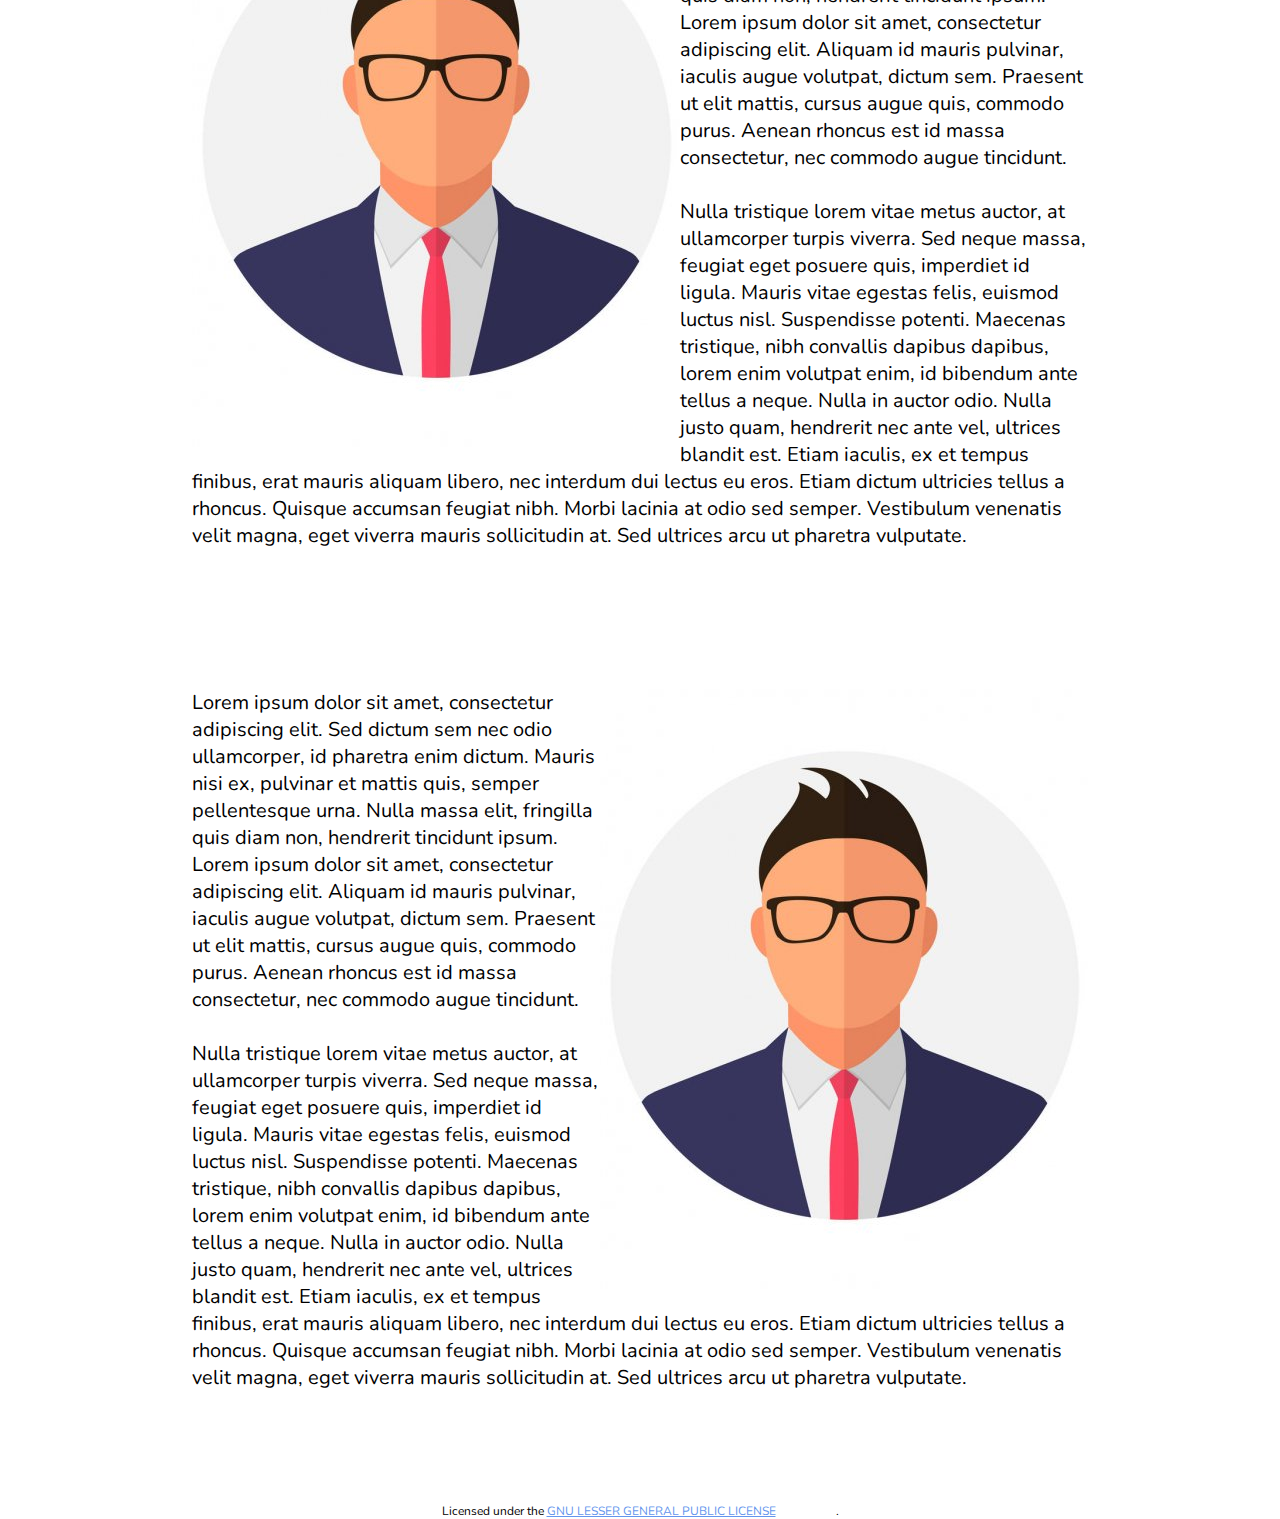
==== commit cf0a7871: "add footer" ====
--- a/index.html
+++ b/index.html
@@ -208,6 +208,9 @@
             </div>
         </div>
     </section>
+    <footer>
+        <p class="license" style="font-size:0.6rem;text-align: center;">Licensed under the <a target="_blank" style="color:cornflowerblue;text-decoration:underline;" href="LICENSE.txt">GNU LESSER GENERAL PUBLIC LICENSE</a>.</p>
+    </footer>
     <script src="resources/scripts/script.js"></script>
 </body>
 </html>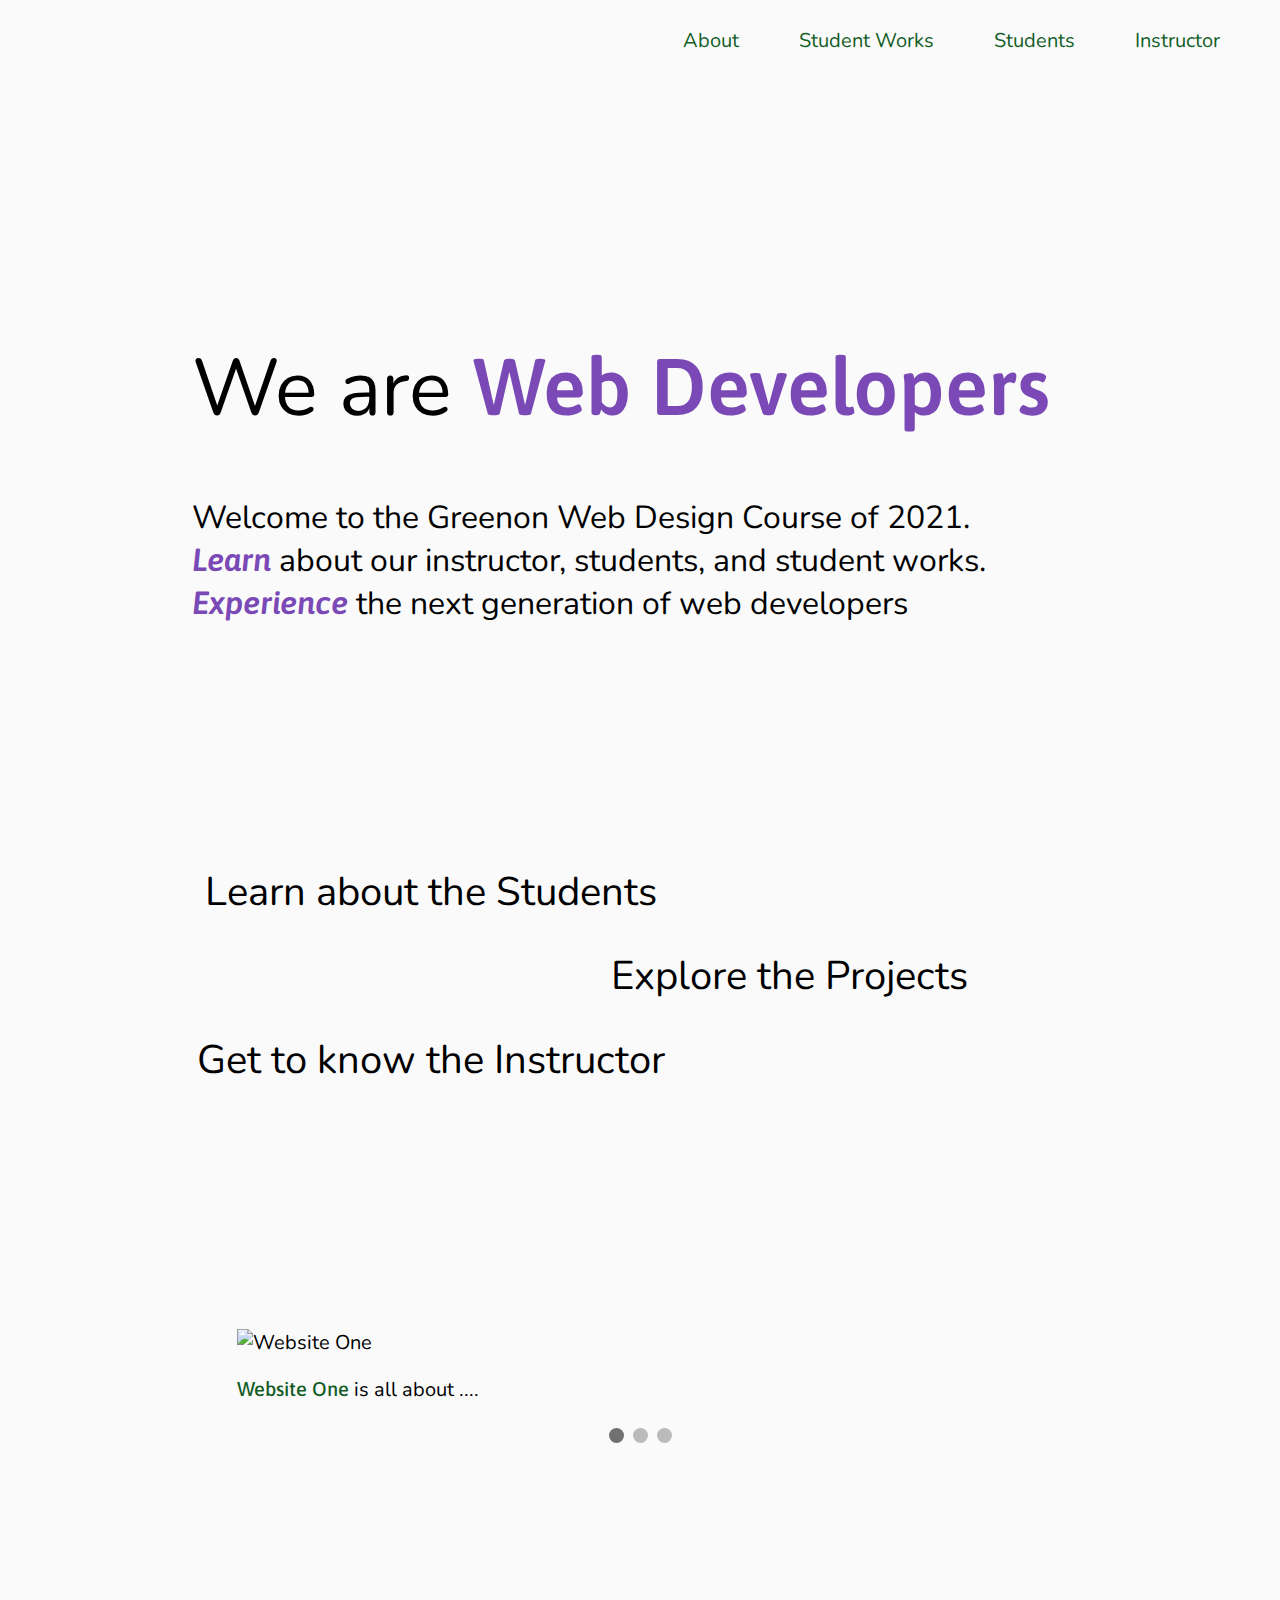
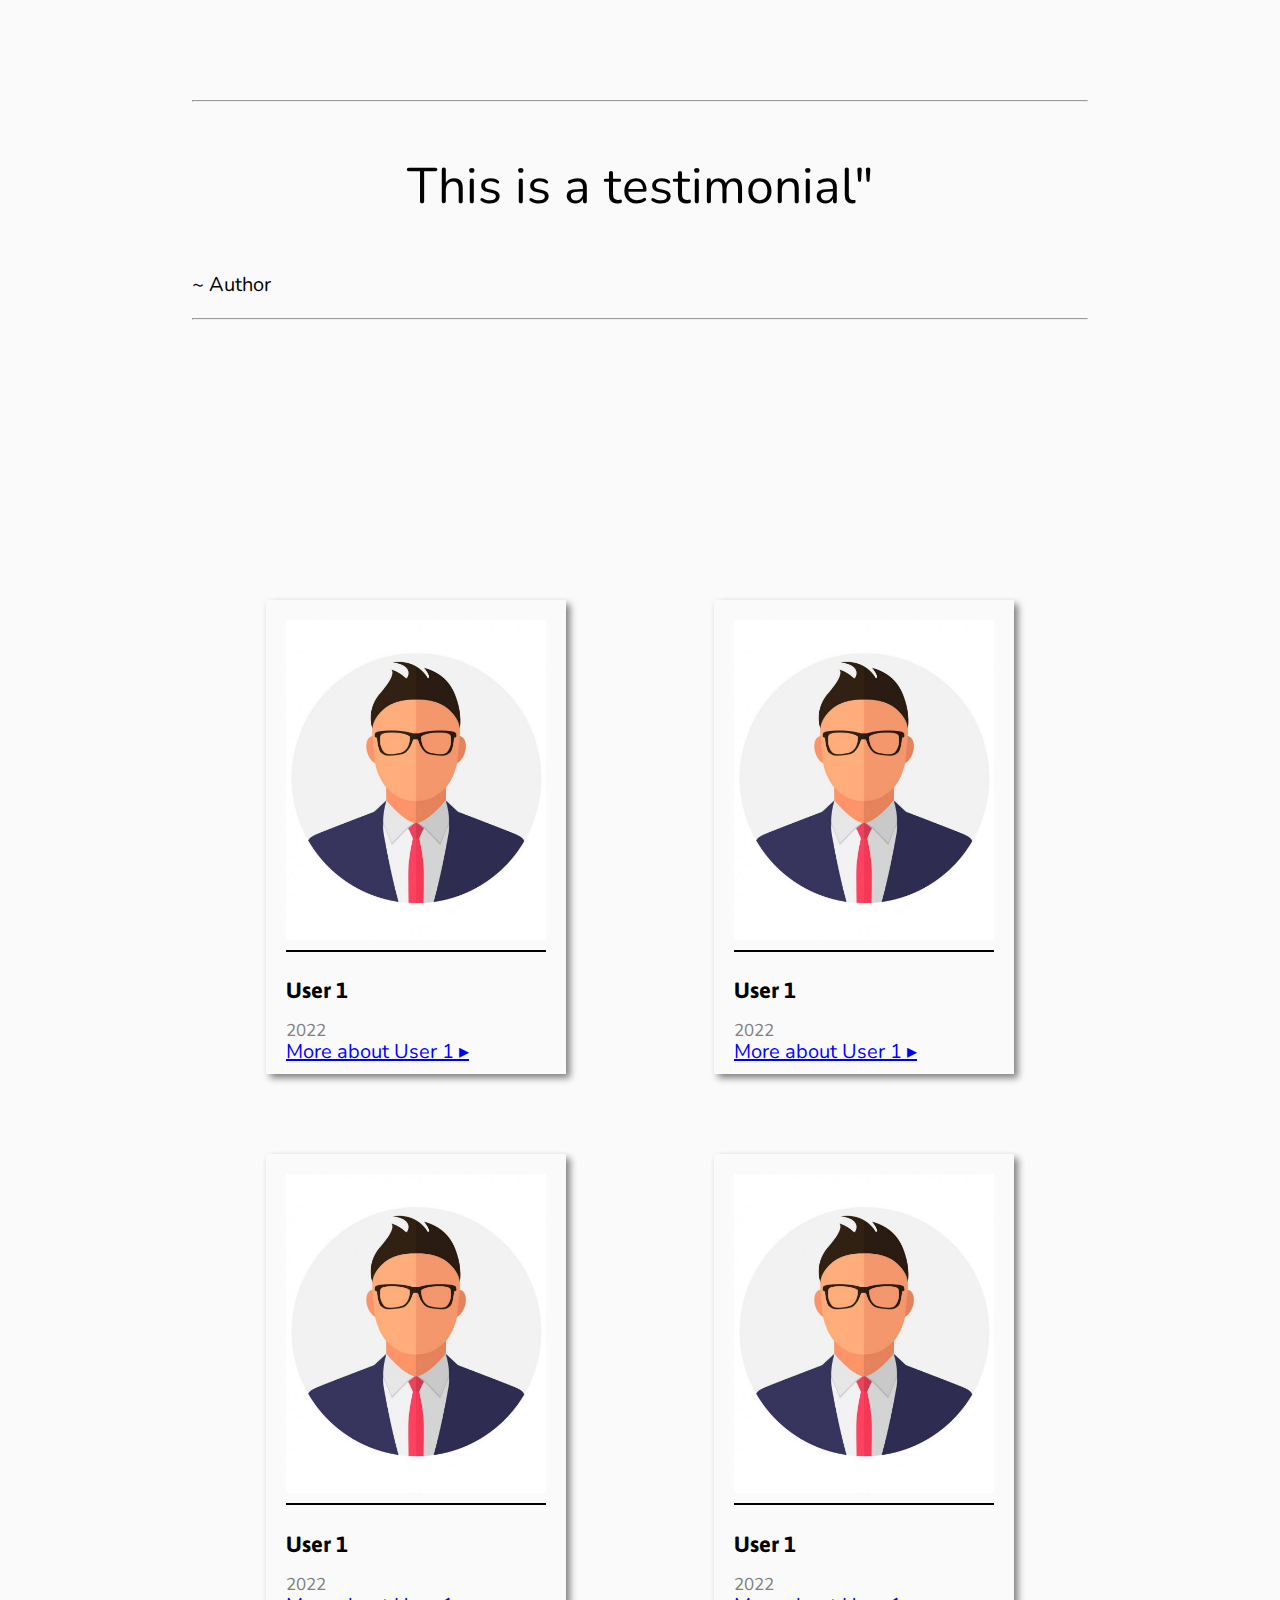
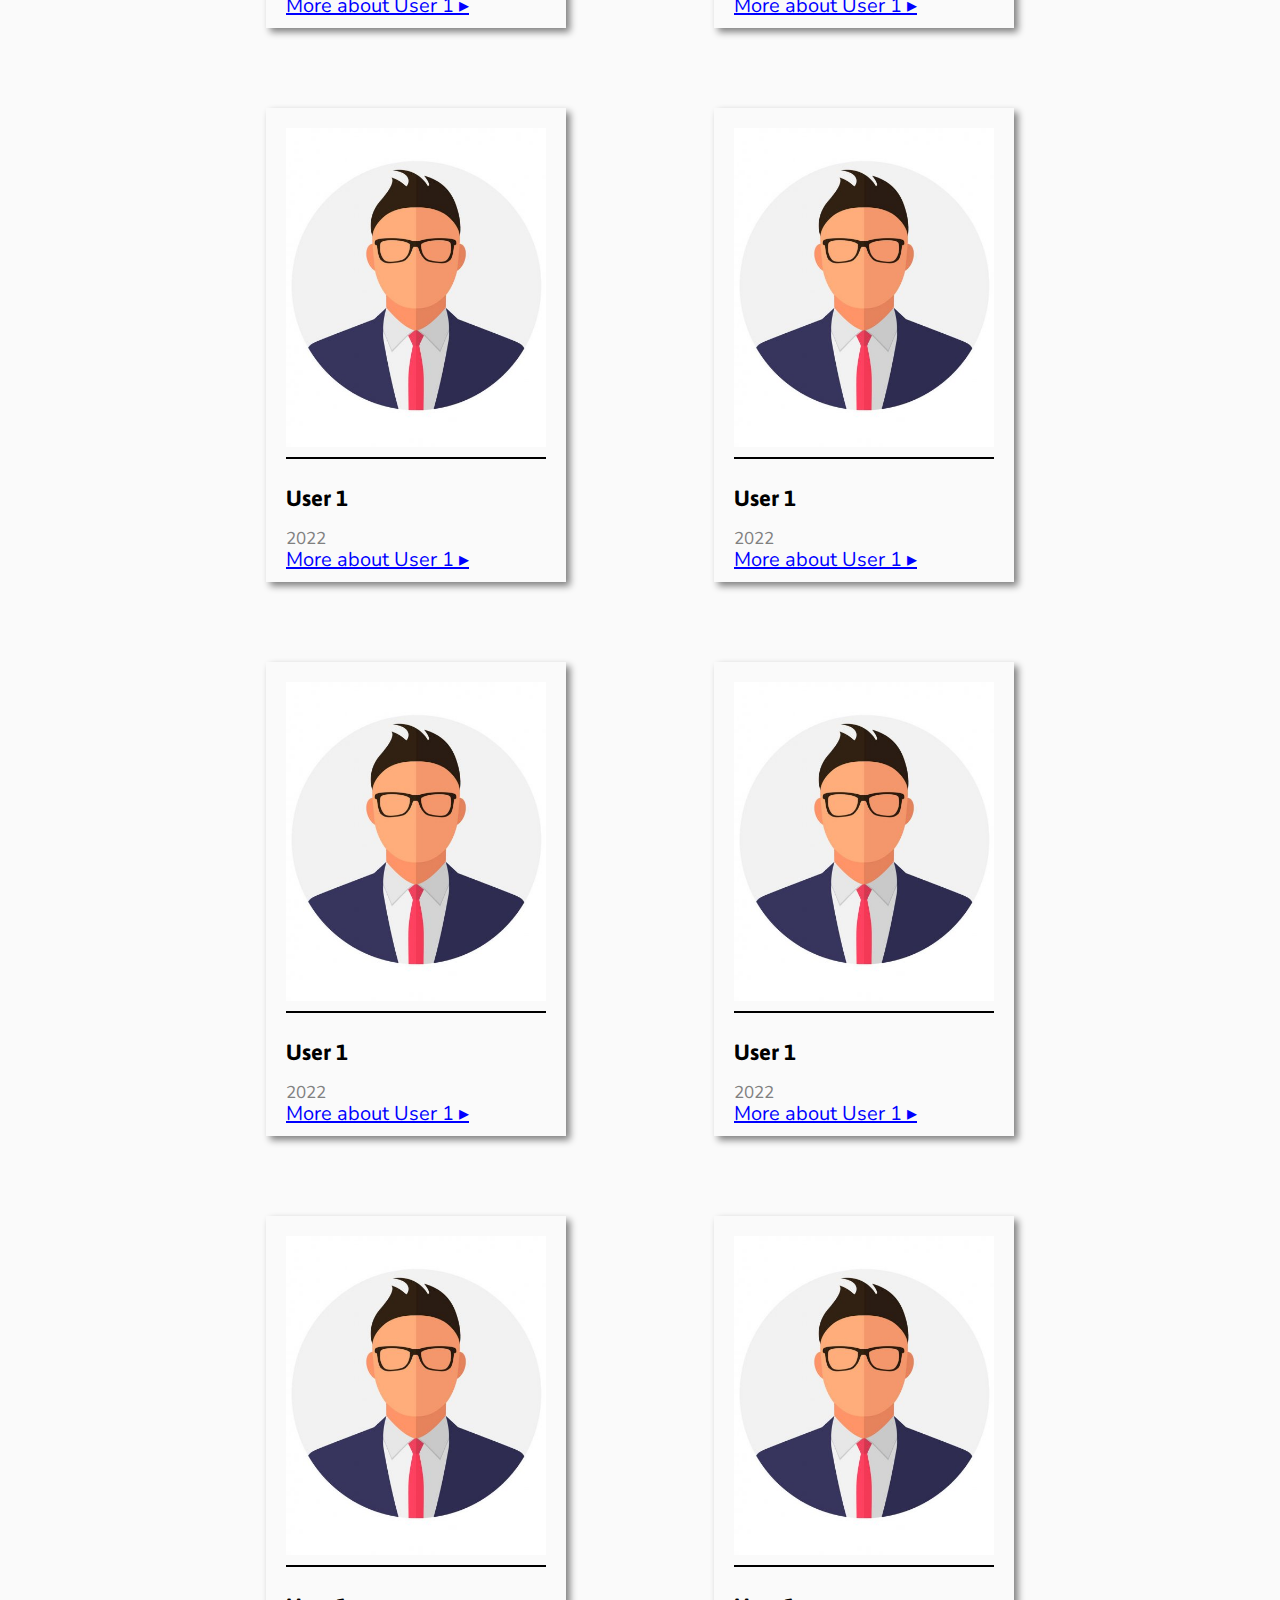
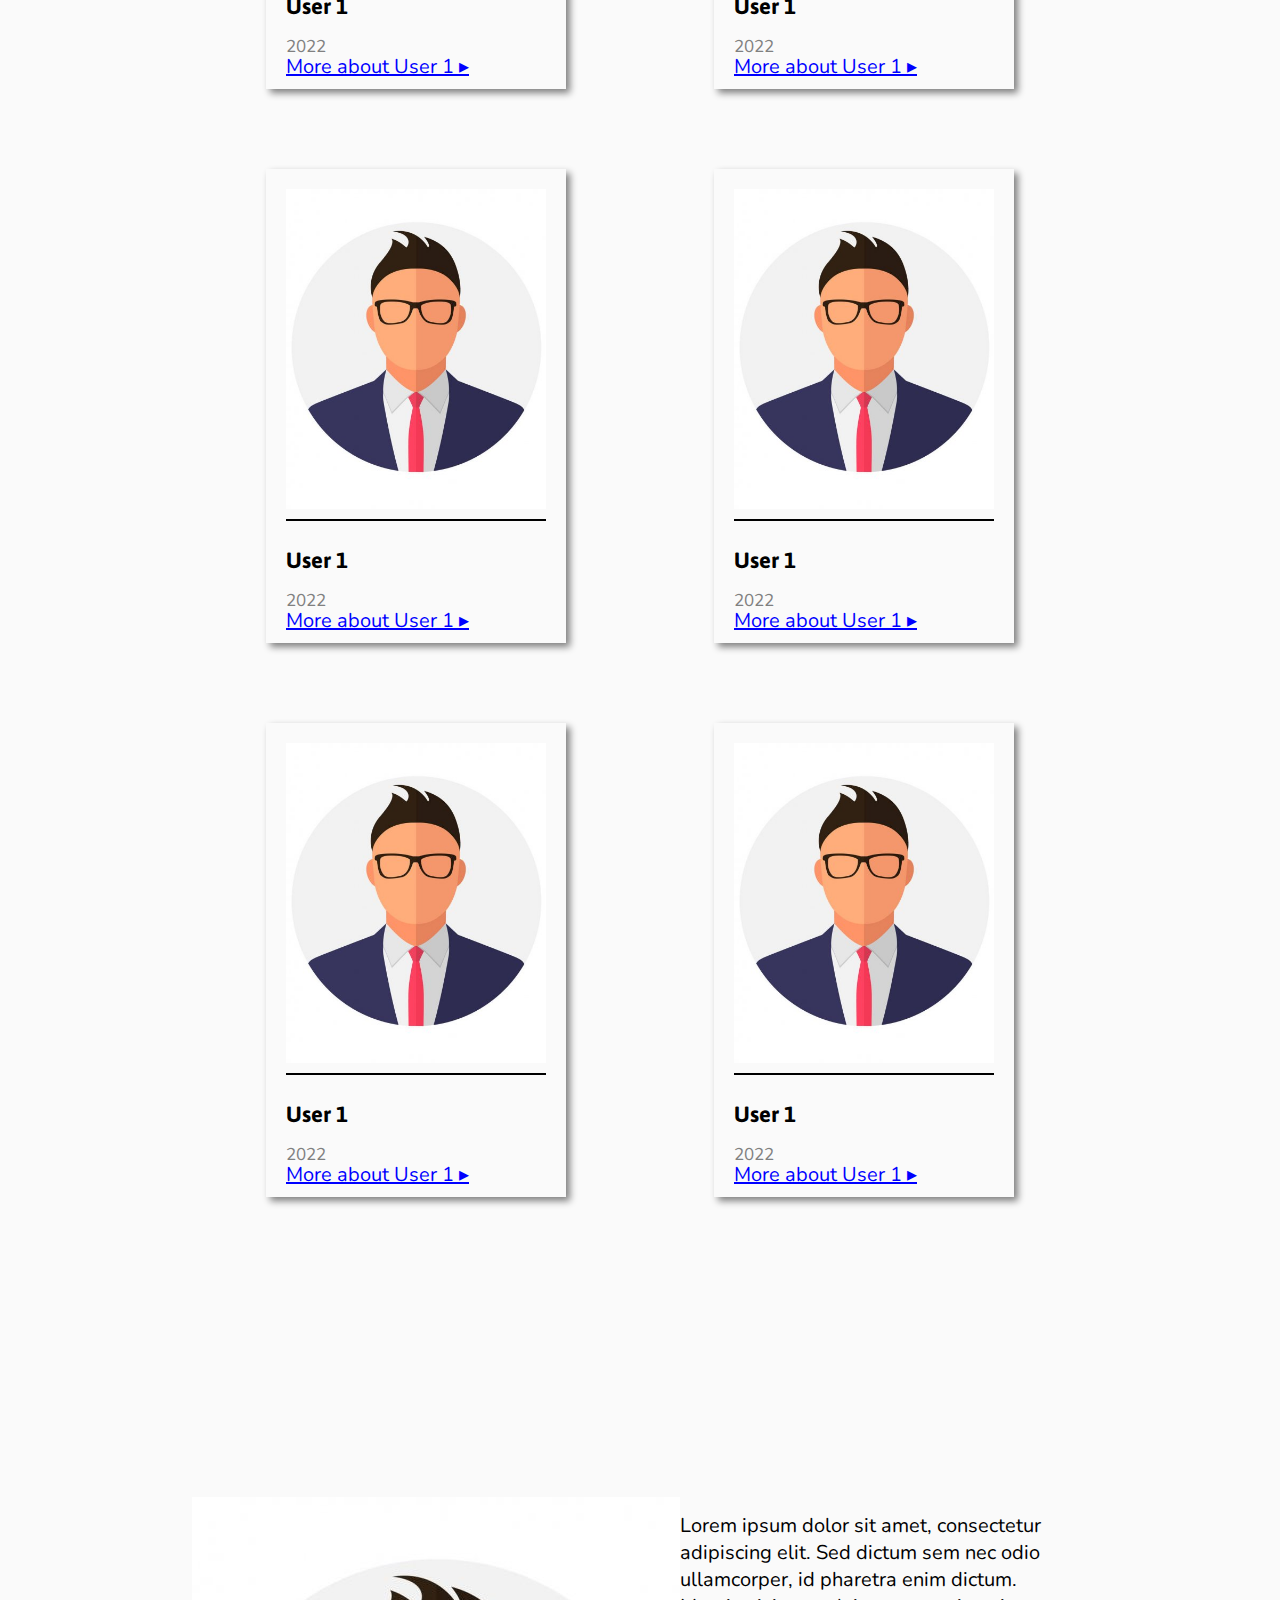
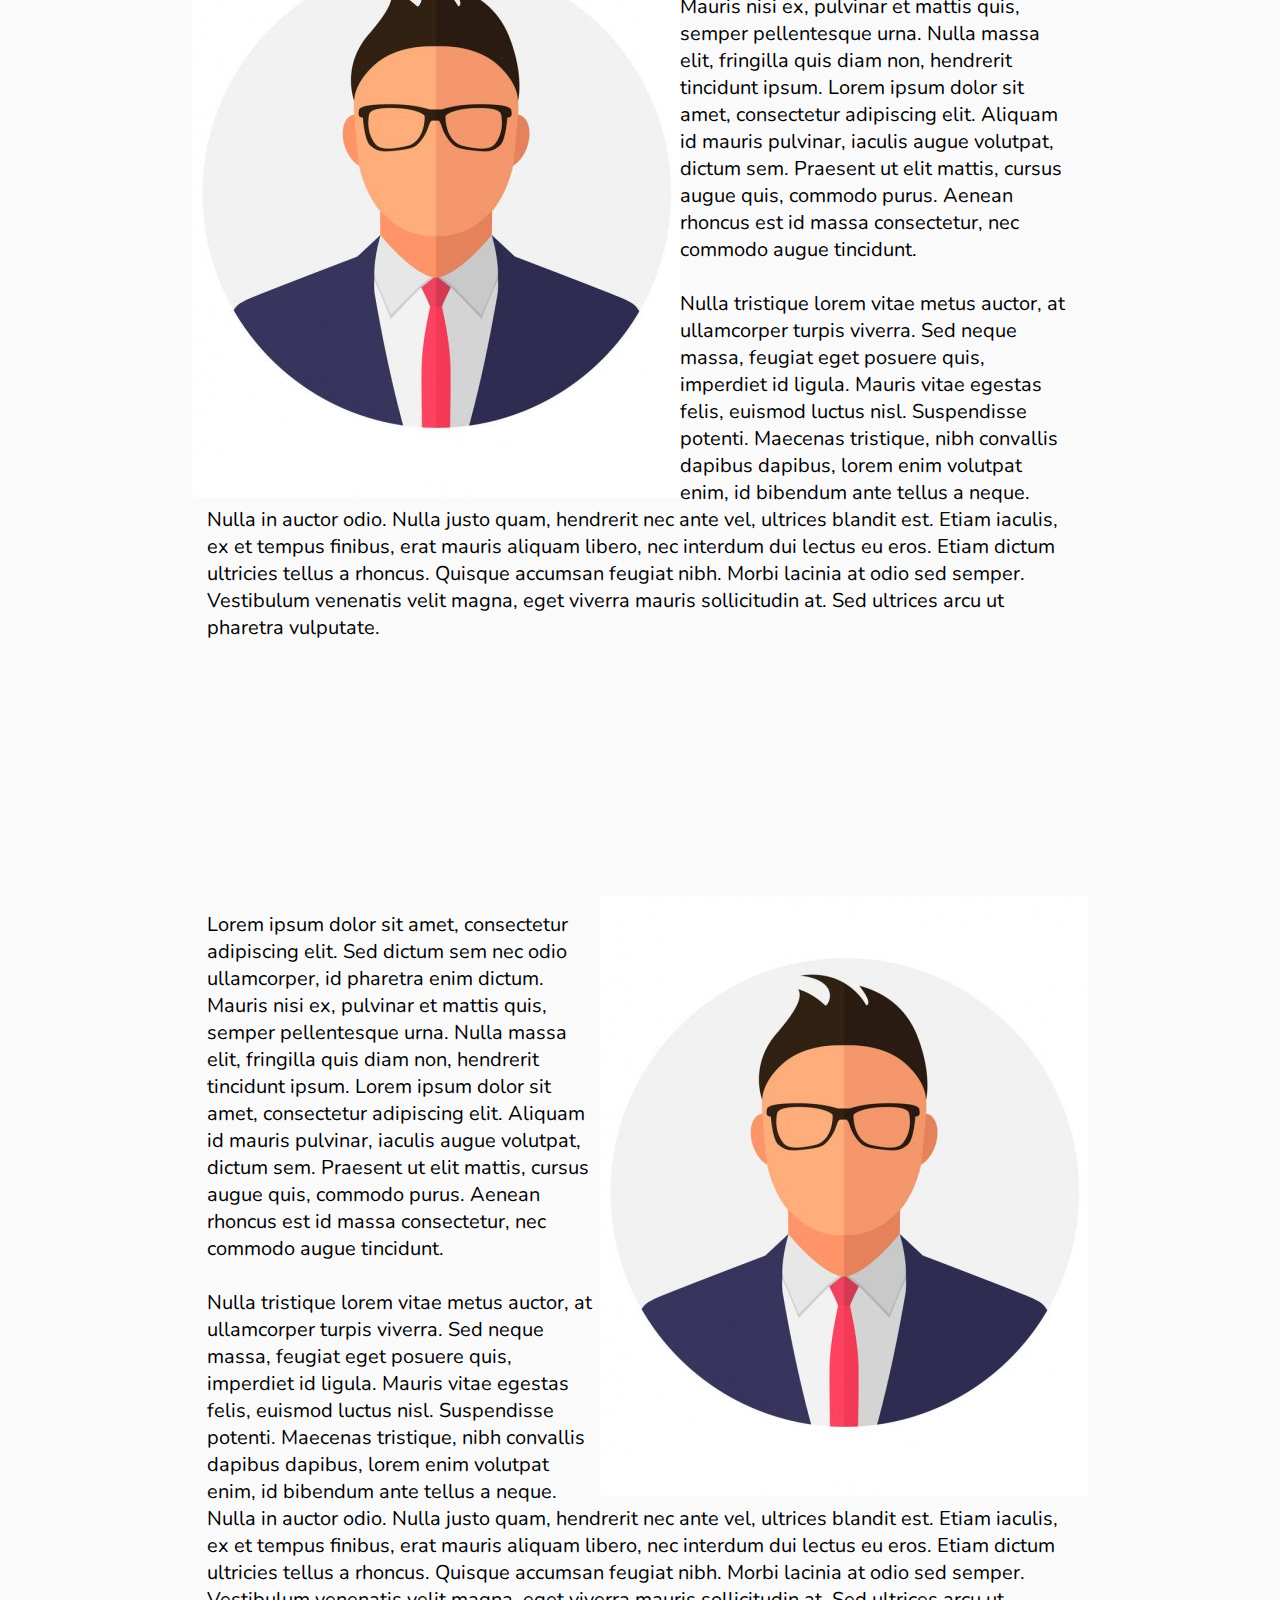
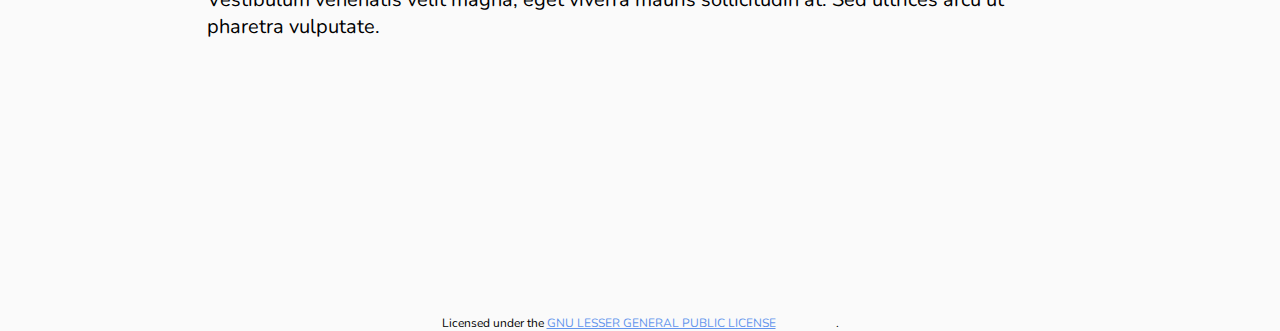
==== commit 9c3254c8: "add responsiveness" ====
--- a/index.html
+++ b/index.html
@@ -25,14 +25,6 @@
 <body>
     <header>
         <nav class="desktop">
-            <a href="#overview">About</a>
-            <a href="#work">Student Works</a>
-            <a href="#members">Students</a>
-            <a href="#instructors">Instructor</a>
-        </nav>
-
-        <div class="mobile menu-bars"><i class="fas fa-ellipsis-h"></i></div>
-        <nav class="mobile">
             <a href="#overview">About</a>
             <a href="#work">Student Works</a>
             <a href="#members">Students</a>
@@ -86,8 +78,8 @@
     <section class="testimonials">
         <div class="container">
             <hr>
-            <blockquote style="text-align: center"><i class="fas fa-quote-left"></i>This is a testimonial"</blockquote>
-            <p>~ FireFish42</p>
+            <blockquote style="text-align: center; font-size:2.5rem;"><i class="fas fa-quote-left"></i>This is a testimonial"</blockquote>
+            <p>~ Author</p>
             <hr>
         </div>
     </section>
@@ -197,13 +189,13 @@
         <div class="container">
             <div class="teacher">
                 <img src="resources/media/user_1.jpg" style="float:left;height:100%;" alt="Mrs. Jody Lambert - Greenon Web Development Instructor" id="teacher">
-                <p>Lorem ipsum dolor sit amet, consectetur adipiscing elit. Sed dictum sem nec odio ullamcorper, id pharetra enim dictum. Mauris nisi ex, pulvinar et mattis quis, semper pellentesque urna. Nulla massa elit, fringilla quis diam non, hendrerit tincidunt ipsum. Lorem ipsum dolor sit amet, consectetur adipiscing elit. Aliquam id mauris pulvinar, iaculis augue volutpat, dictum sem. Praesent ut elit mattis, cursus augue quis, commodo purus. Aenean rhoncus est id massa consectetur, nec commodo augue tincidunt.<br><br>Nulla tristique lorem vitae metus auctor, at ullamcorper turpis viverra. Sed neque massa, feugiat eget posuere quis, imperdiet id ligula. Mauris vitae egestas felis, euismod luctus nisl. Suspendisse potenti. Maecenas tristique, nibh convallis dapibus dapibus, lorem enim volutpat enim, id bibendum ante tellus a neque. Nulla in auctor odio. Nulla justo quam, hendrerit nec ante vel, ultrices blandit est. Etiam iaculis, ex et tempus finibus, erat mauris aliquam libero, nec interdum dui lectus eu eros. Etiam dictum ultricies tellus a rhoncus. Quisque accumsan feugiat nibh. Morbi lacinia at odio sed semper. Vestibulum venenatis velit magna, eget viverra mauris sollicitudin at. Sed ultrices arcu ut pharetra vulputate.</p>
+                <p style="padding:15px">Lorem ipsum dolor sit amet, consectetur adipiscing elit. Sed dictum sem nec odio ullamcorper, id pharetra enim dictum. Mauris nisi ex, pulvinar et mattis quis, semper pellentesque urna. Nulla massa elit, fringilla quis diam non, hendrerit tincidunt ipsum. Lorem ipsum dolor sit amet, consectetur adipiscing elit. Aliquam id mauris pulvinar, iaculis augue volutpat, dictum sem. Praesent ut elit mattis, cursus augue quis, commodo purus. Aenean rhoncus est id massa consectetur, nec commodo augue tincidunt.<br><br>Nulla tristique lorem vitae metus auctor, at ullamcorper turpis viverra. Sed neque massa, feugiat eget posuere quis, imperdiet id ligula. Mauris vitae egestas felis, euismod luctus nisl. Suspendisse potenti. Maecenas tristique, nibh convallis dapibus dapibus, lorem enim volutpat enim, id bibendum ante tellus a neque. Nulla in auctor odio. Nulla justo quam, hendrerit nec ante vel, ultrices blandit est. Etiam iaculis, ex et tempus finibus, erat mauris aliquam libero, nec interdum dui lectus eu eros. Etiam dictum ultricies tellus a rhoncus. Quisque accumsan feugiat nibh. Morbi lacinia at odio sed semper. Vestibulum venenatis velit magna, eget viverra mauris sollicitudin at. Sed ultrices arcu ut pharetra vulputate.</p>
                 <div class="skills"><i class="fas fa-code"></i><i class="fas fa-code"></i><i class="fas fa-code"></i><i class="fas fa-code"></i><i class="fas fa-code"></i></div>
             </div>
 
-            <div class="assistant">
+            <div class="assistant" style="margin-top:7rem;">
                 <img src="resources/media/user_1.jpg" style="float:right;height:100%;" alt="Mrs. Jody Lambert - Greenon Web Development Instructor" id="teacher">
-                <p>Lorem ipsum dolor sit amet, consectetur adipiscing elit. Sed dictum sem nec odio ullamcorper, id pharetra enim dictum. Mauris nisi ex, pulvinar et mattis quis, semper pellentesque urna. Nulla massa elit, fringilla quis diam non, hendrerit tincidunt ipsum. Lorem ipsum dolor sit amet, consectetur adipiscing elit. Aliquam id mauris pulvinar, iaculis augue volutpat, dictum sem. Praesent ut elit mattis, cursus augue quis, commodo purus. Aenean rhoncus est id massa consectetur, nec commodo augue tincidunt.<br><br>Nulla tristique lorem vitae metus auctor, at ullamcorper turpis viverra. Sed neque massa, feugiat eget posuere quis, imperdiet id ligula. Mauris vitae egestas felis, euismod luctus nisl. Suspendisse potenti. Maecenas tristique, nibh convallis dapibus dapibus, lorem enim volutpat enim, id bibendum ante tellus a neque. Nulla in auctor odio. Nulla justo quam, hendrerit nec ante vel, ultrices blandit est. Etiam iaculis, ex et tempus finibus, erat mauris aliquam libero, nec interdum dui lectus eu eros. Etiam dictum ultricies tellus a rhoncus. Quisque accumsan feugiat nibh. Morbi lacinia at odio sed semper. Vestibulum venenatis velit magna, eget viverra mauris sollicitudin at. Sed ultrices arcu ut pharetra vulputate.</p>
+                <p style="padding: 15px;">Lorem ipsum dolor sit amet, consectetur adipiscing elit. Sed dictum sem nec odio ullamcorper, id pharetra enim dictum. Mauris nisi ex, pulvinar et mattis quis, semper pellentesque urna. Nulla massa elit, fringilla quis diam non, hendrerit tincidunt ipsum. Lorem ipsum dolor sit amet, consectetur adipiscing elit. Aliquam id mauris pulvinar, iaculis augue volutpat, dictum sem. Praesent ut elit mattis, cursus augue quis, commodo purus. Aenean rhoncus est id massa consectetur, nec commodo augue tincidunt.<br><br>Nulla tristique lorem vitae metus auctor, at ullamcorper turpis viverra. Sed neque massa, feugiat eget posuere quis, imperdiet id ligula. Mauris vitae egestas felis, euismod luctus nisl. Suspendisse potenti. Maecenas tristique, nibh convallis dapibus dapibus, lorem enim volutpat enim, id bibendum ante tellus a neque. Nulla in auctor odio. Nulla justo quam, hendrerit nec ante vel, ultrices blandit est. Etiam iaculis, ex et tempus finibus, erat mauris aliquam libero, nec interdum dui lectus eu eros. Etiam dictum ultricies tellus a rhoncus. Quisque accumsan feugiat nibh. Morbi lacinia at odio sed semper. Vestibulum venenatis velit magna, eget viverra mauris sollicitudin at. Sed ultrices arcu ut pharetra vulputate.</p>
                 <div class="skills"><i class="fas fa-code"></i><i class="fas fa-code"></i><i class="fas fa-code"></i><i class="fas fa-code"></i><i class="fas fa-code"></i></div>
             </div>
         </div>
--- a/resources/css/styles.css
+++ b/resources/css/styles.css
@@ -8,9 +8,11 @@
 ==========================*/
 
 /* 1. Global Styles ======*/
-.mobile {
-    display: none;
-}
+@media only screen and (max-width: 960px) {
+    .desktop { display: none }
+}
+
+body, html { background-color: #fafafa; }
 
 /* 2. Typography Styles ==*/
 * { font-family: "Nunito", sans-serif; font-weight: 400; }
@@ -21,13 +23,28 @@
     margin-right: 3rem;
 }
 
+a:hover { text-decoration: underline; }
+
+header a {color: hsl(136, 67%, 22%);}
+header a:hover { text-decoration: underline; }
+
 .hero {
-    line-height: 1.65;
+    font-size: 3rem;
+    text-align: justify;
+}
+
+@media only screen and (max-width: 1390px) {
+    .hero { font-size: 2rem }
+}
+
+.hero p {
+    font-size: 1.6rem;
 }
 
 .hero span {
     font-family: "Asap", sans-serif;
     font-weight: 600;
+    color: hsl(267, 43%, 50%);
 }
 
 .hero p span { font-style: italic }
@@ -35,27 +52,38 @@
 .overview .icon {
     font-size: 4.5rem;
     text-align: center;
+    color: #5C3F17;
 }
 
 .overview .text {
-    font-size: 1.392rem;
+    font-size: 2.9rem;
     margin: auto;
+    color: #5C3F17;
+}
+
+@media only screen and (max-width: 1680px) {
+    .overview .text { font-size: 2rem }
+}
+
+@media only scren and (max-wdith: 1365px) {
+    .overview .text { font-size: 3rem }
 }
 
 .work span {
     font-family: "Asap", sans-serif;
     font-weight: 500;
+    color: #125C26;
 }
 
 /* 3. Structure Styles ===*/
 .hero {
-    margin-top: 4rem;
-    margin-bottom: 2rem;
+    margin-top: 10rem;
 }
 
 .container {
     width: 70%;
-    margin: 0 auto;
+    margin: 0 auto 8rem auto;
+    padding-top: 4rem;
 }
 
 /* 4. Module Styles ======*/
@@ -65,7 +93,7 @@
     right: 0;
     left: 0;
     height: 4rem;
-    background-color: white;
+    background-color: #fafafa;
     z-index: 5;
 }
 
@@ -81,7 +109,7 @@
     display: grid;
     grid-template-columns: 2fr 1fr 2fr;
     grid-template-rows: 1fr 1fr 1fr;
-    grid-gap: 1.5rem 1rem;
+    grid-gap: 1.5rem 0rem;
 }
 
 #members-text { grid-area: 1 / 1 / span 1 / span 2 }
@@ -207,4 +235,10 @@
 }
 
 .card a.view:hover { text-decoration: none; }
+
+@media only screen and (max-width: 1220px) {
+    .instructors img {
+        width: 300px;
+    }
+}
 /* 6. Page Styles ========*/
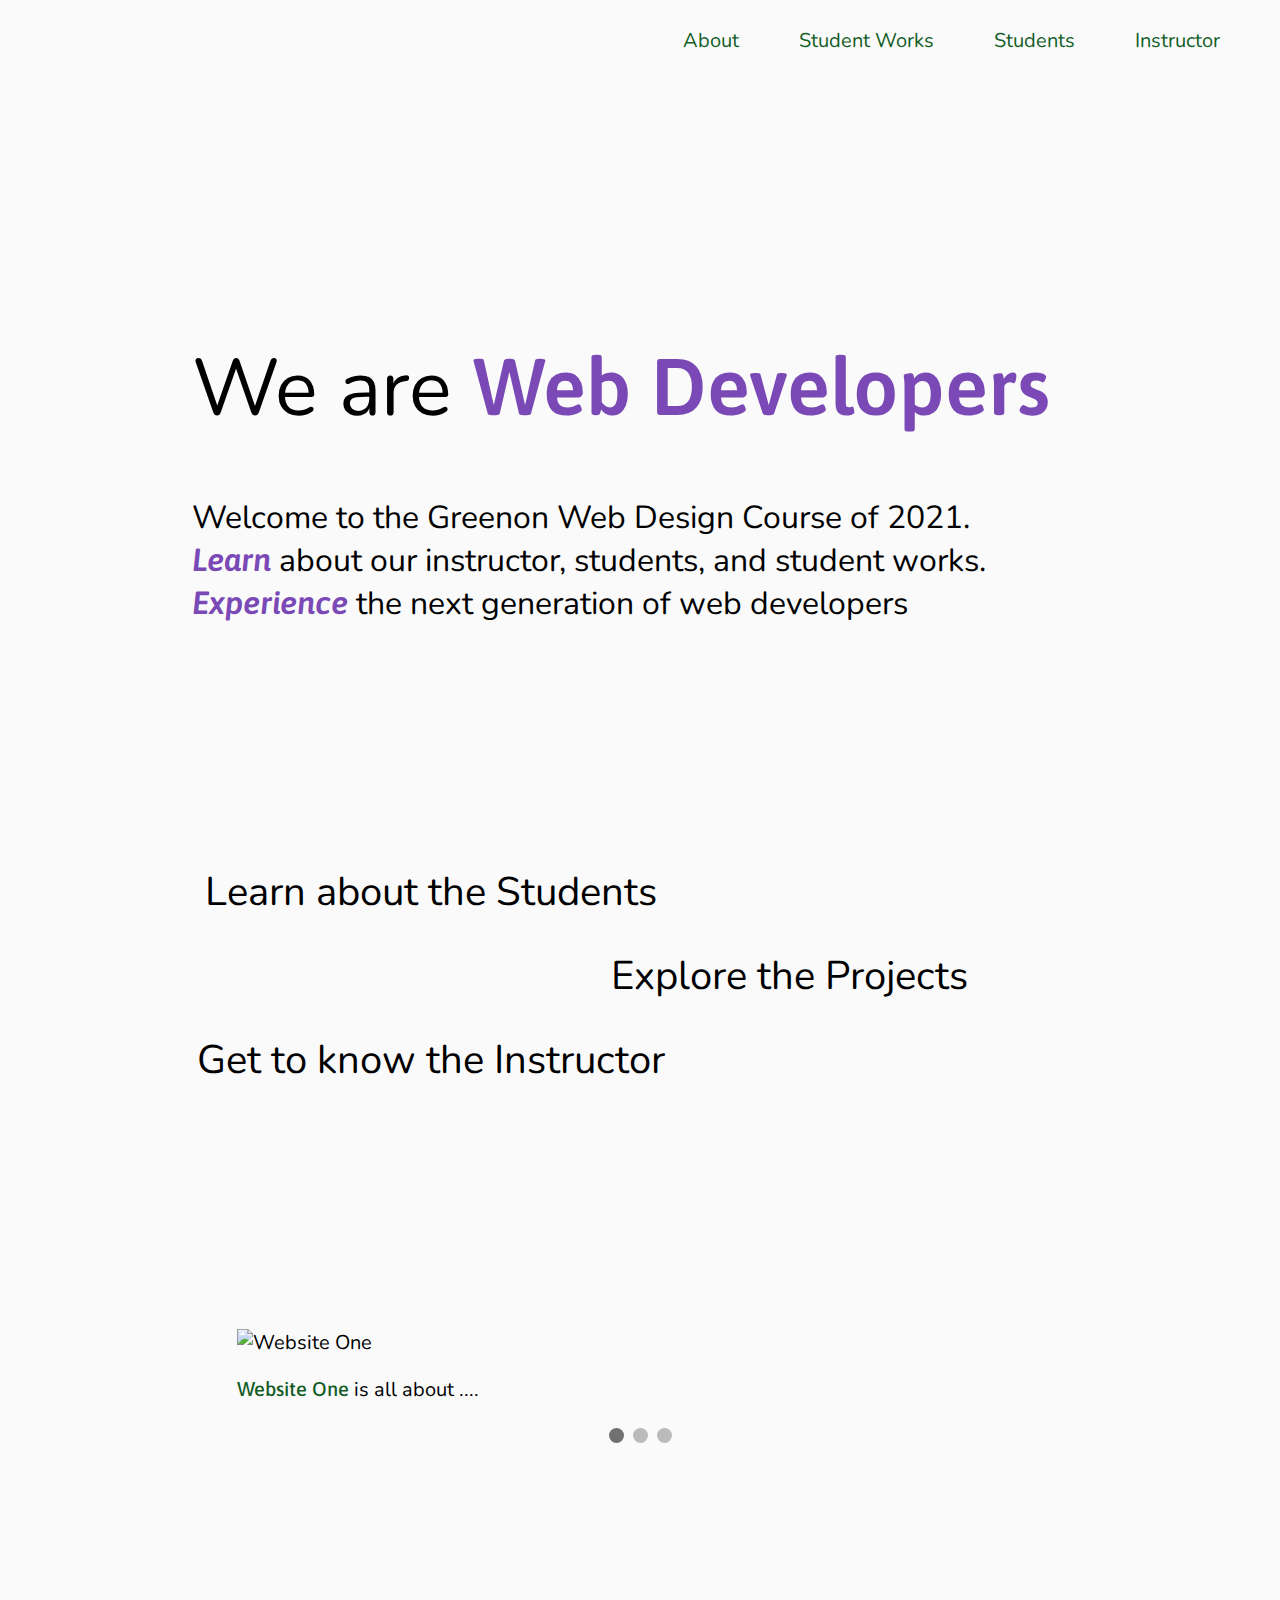
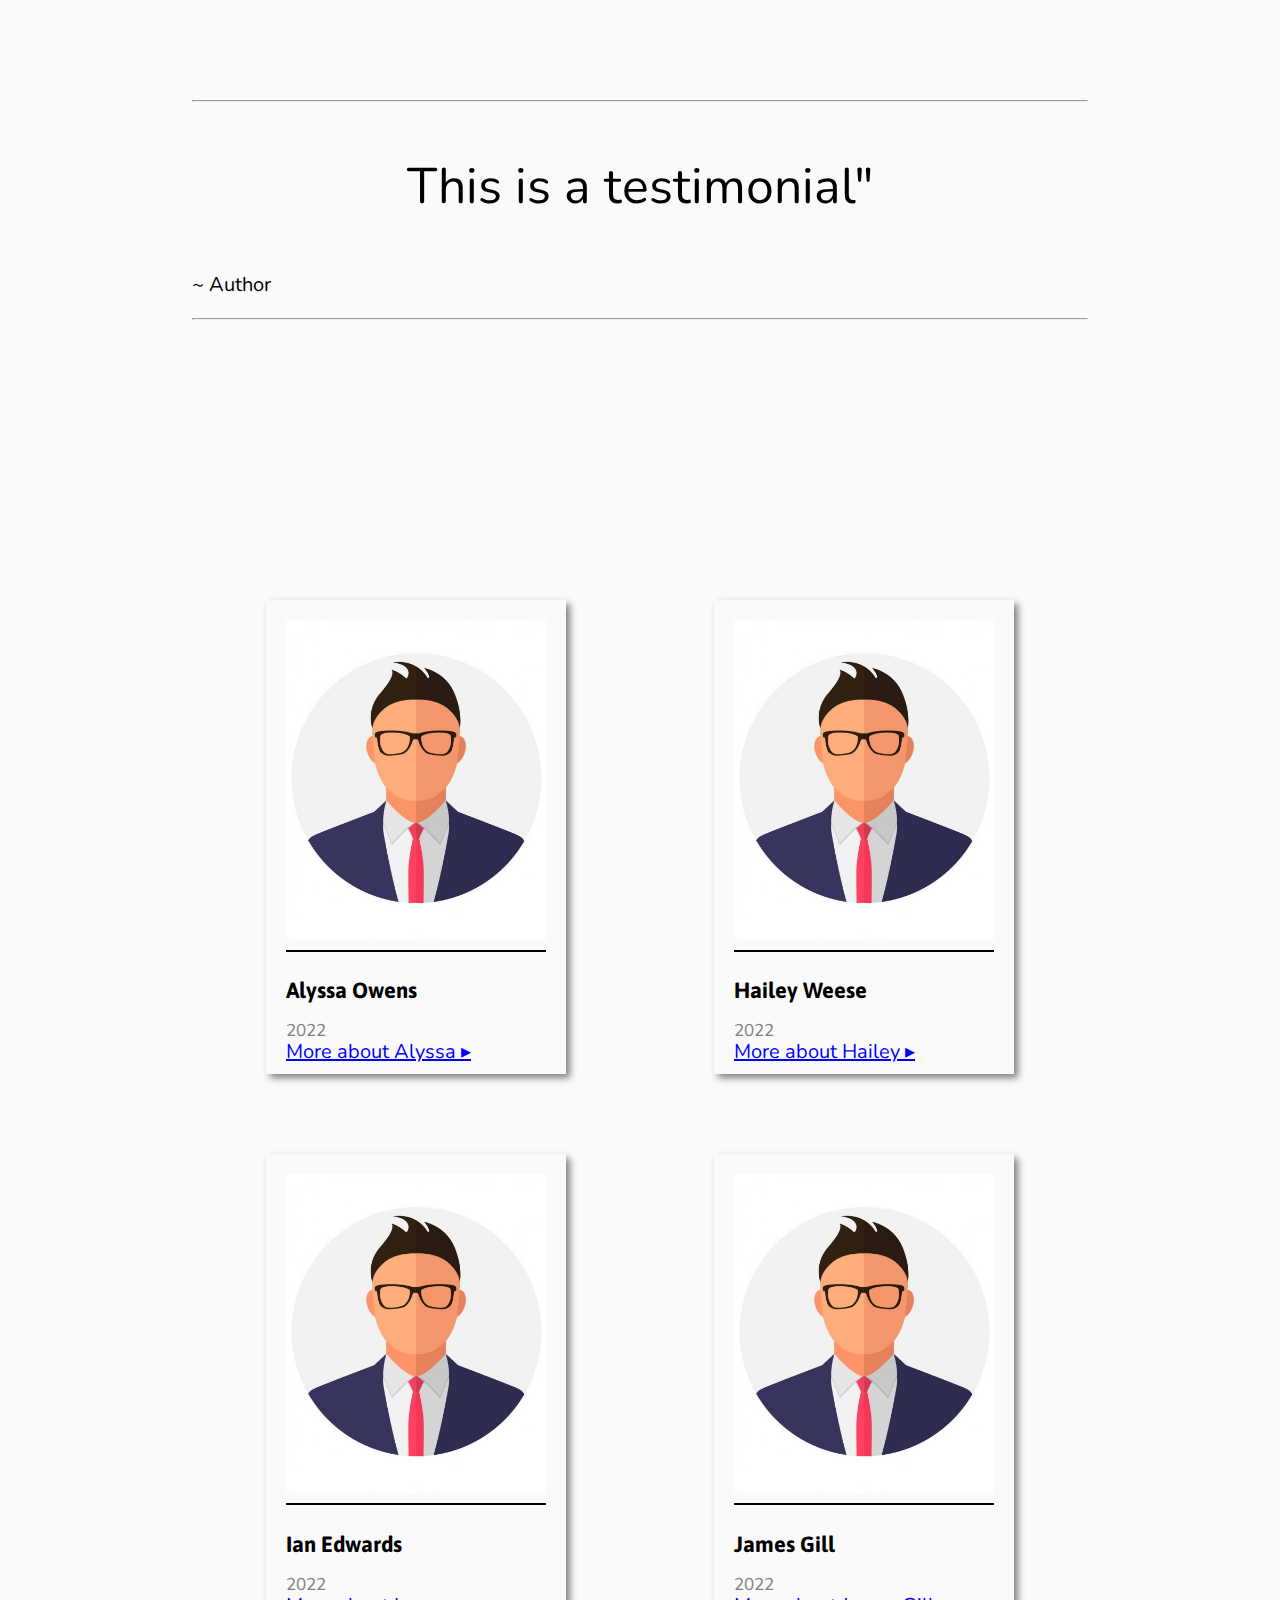
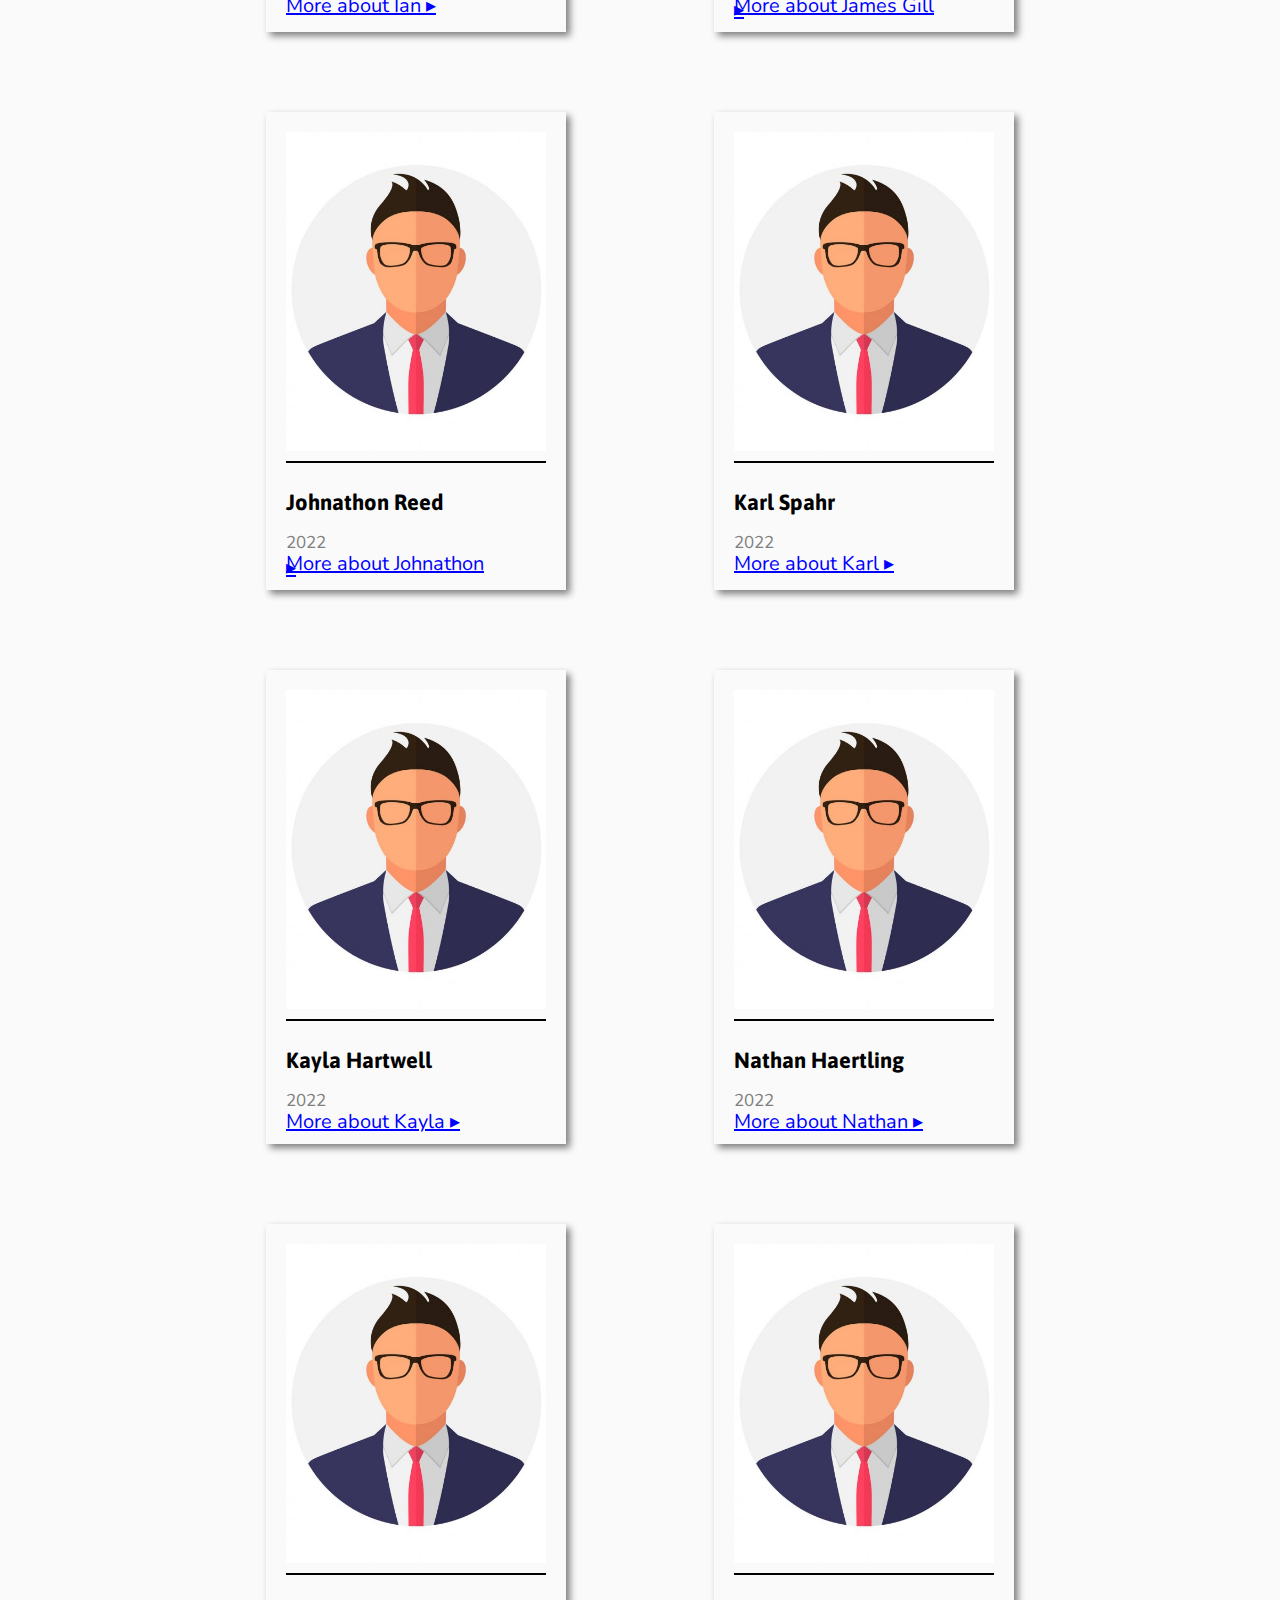
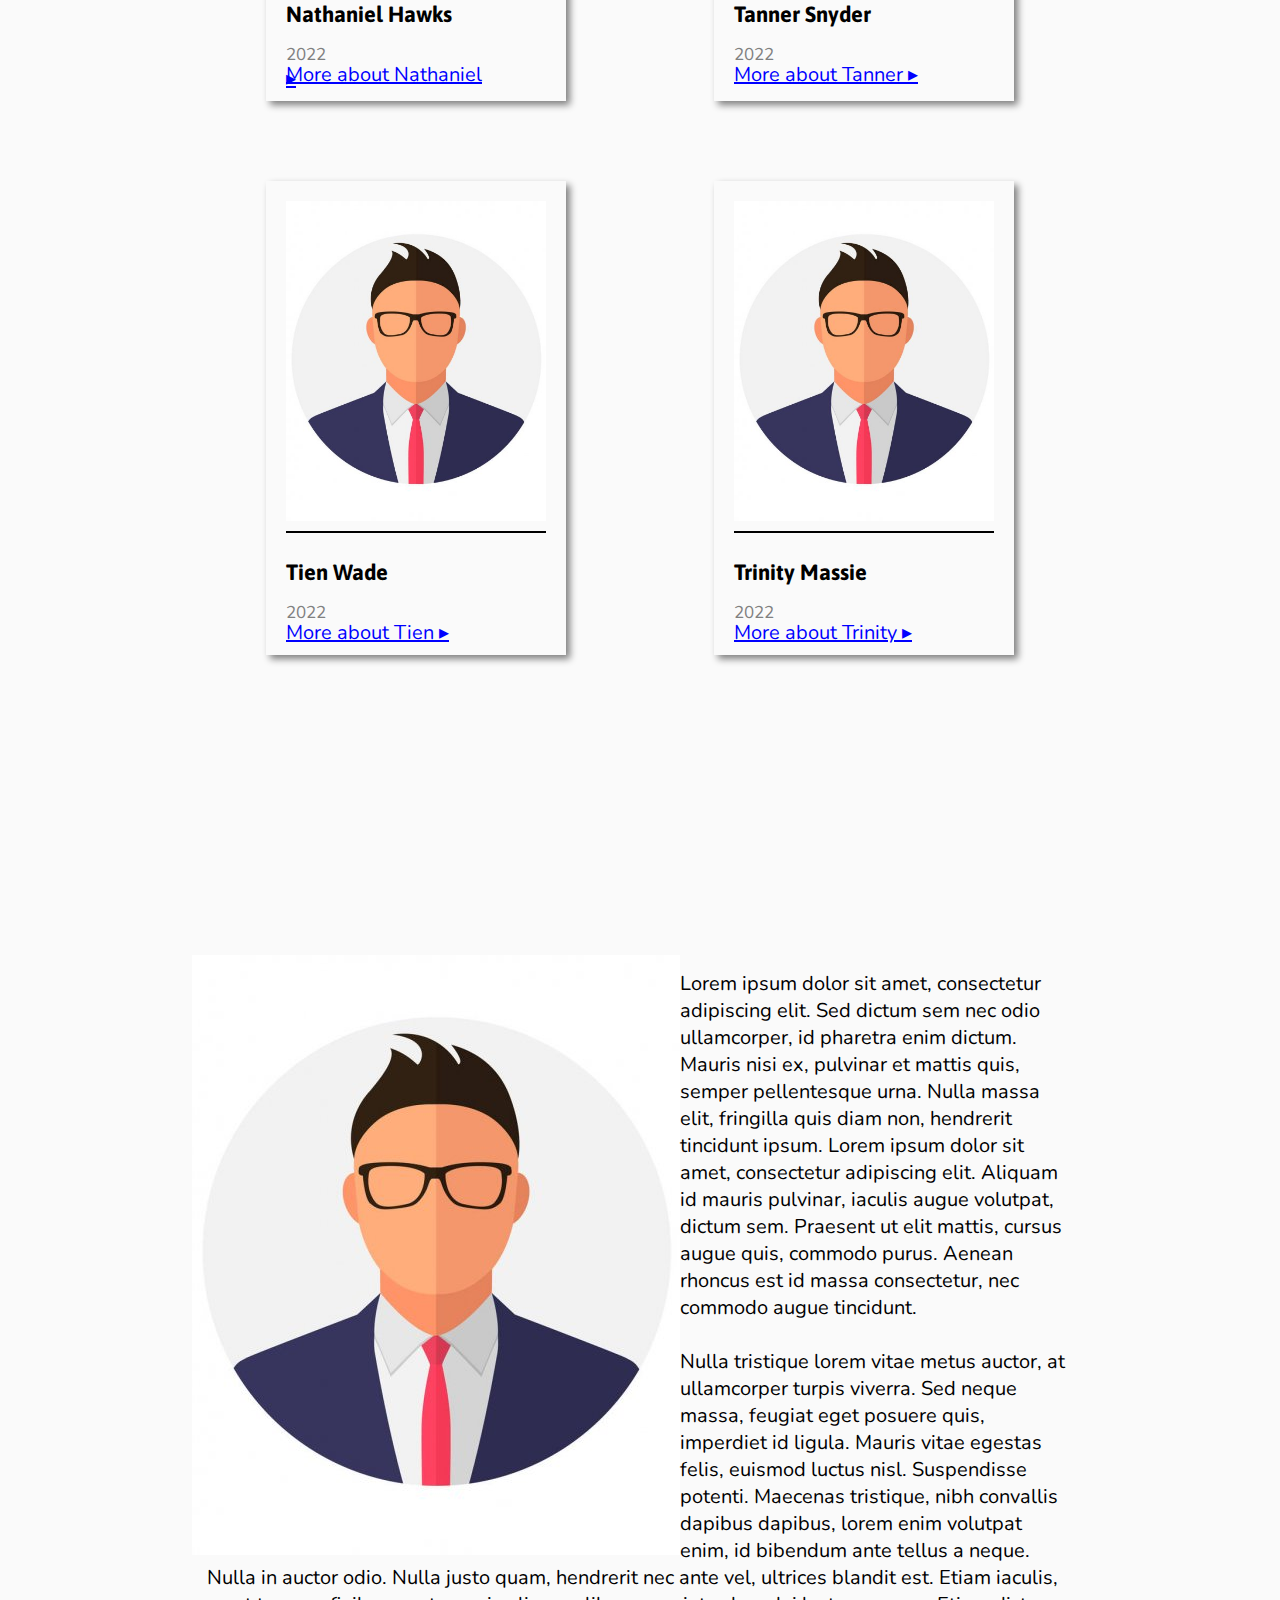
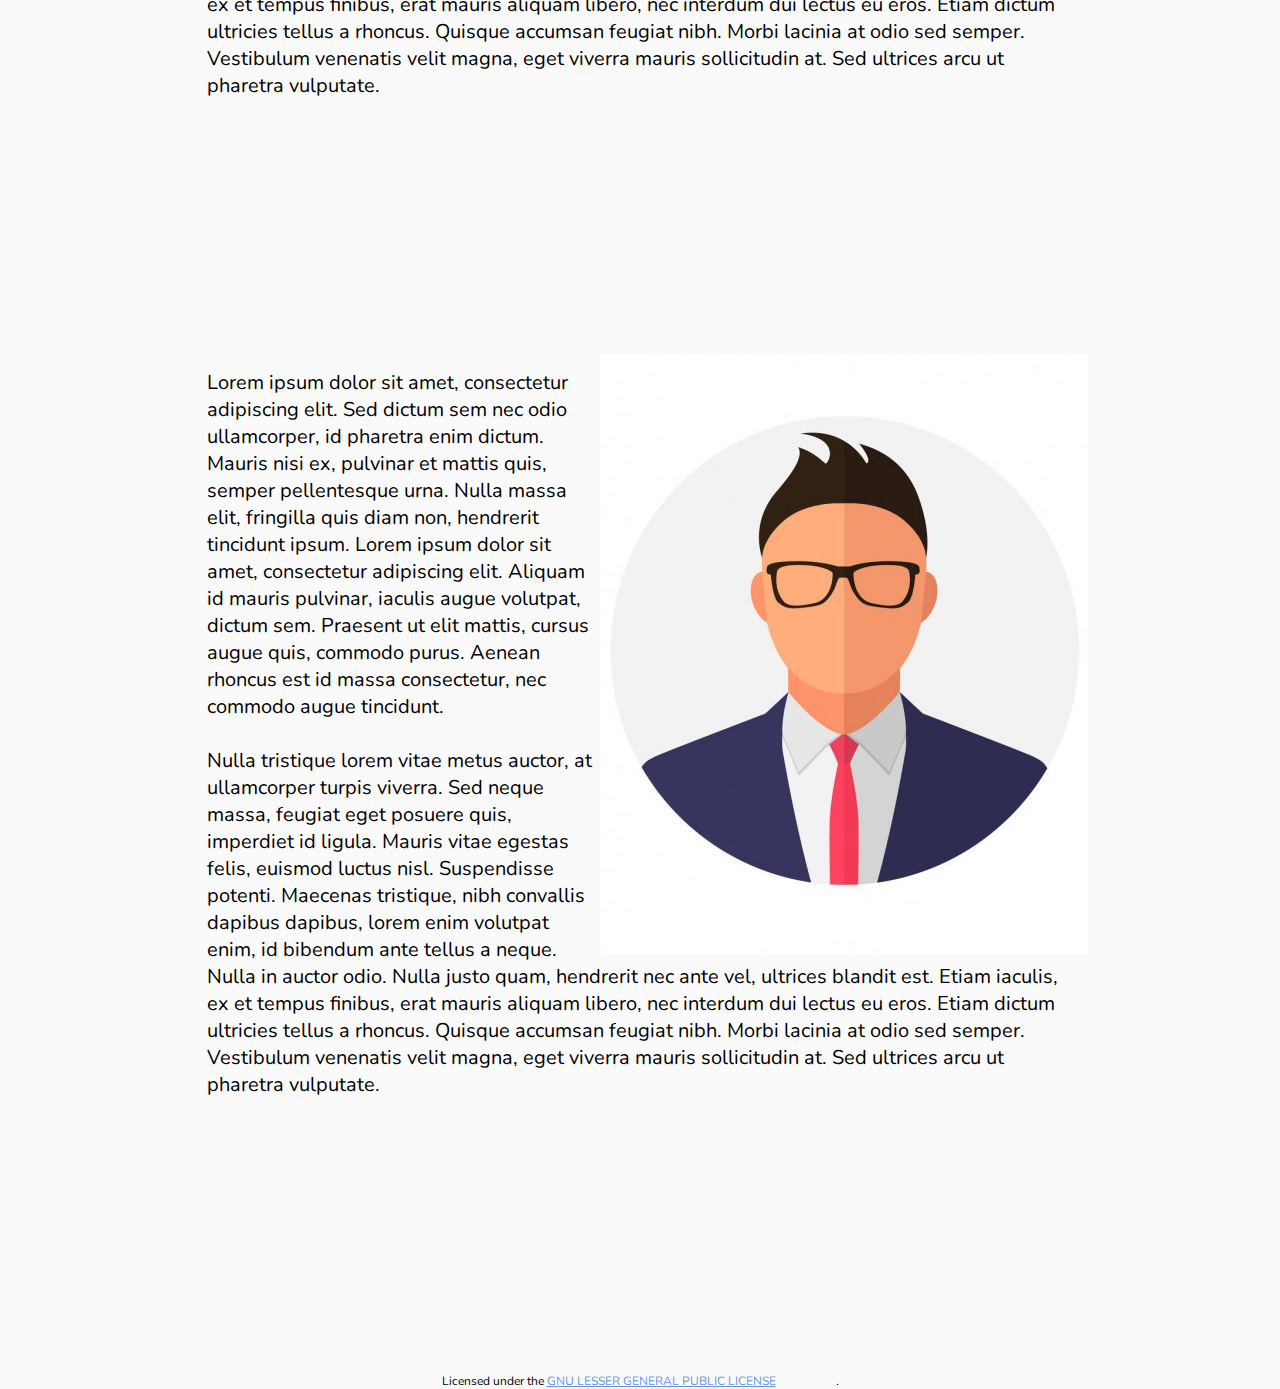
==== commit 9b6e1134: "add names for member cards" ====
--- a/index.html
+++ b/index.html
@@ -86,102 +86,88 @@
     <section class="member" id="members">
         <div class="container" id="members-flex">
             <div class="card" id="user1">
-                <img src="resources/media/user_1.jpg" alt="User 1" width="100%">
+                <img src="resources/media/user_1.jpg" alt="Alyssa Owens" width="100%">
                 <hr>
-                <h5 id="name">User 1</h5>
+                <h5 id="name">Alyssa Owens</h5>
                 <p class="year">2022</p>
-                <a href="public/user_one.html" class="view">More about User 1 &#9656;</a>
+                <a href="public/user_one.html" class="view">More about Alyssa &#9656;</a>
             </div>
             <div class="card" id="user1">
-                <img src="resources/media/user_1.jpg" alt="User 1" width="100%">
+                <img src="resources/media/user_1.jpg" alt="Hailey Weese" width="100%">
                 <hr>
-                <h5 id="name">User 1</h5>
+                <h5 id="name">Hailey Weese</h5>
                 <p class="year">2022</p>
-                <a href="public/user_one.html" class="view">More about User 1 &#9656;</a>
+                <a href="public/user_one.html" class="view">More about Hailey &#9656;</a>
             </div>
             <div class="card" id="user1">
-                <img src="resources/media/user_1.jpg" alt="User 1" width="100%">
+                <img src="resources/media/user_1.jpg" alt="Ian Edwards" width="100%">
                 <hr>
-                <h5 id="name">User 1</h5>
+                <h5 id="name">Ian Edwards</h5>
                 <p class="year">2022</p>
-                <a href="public/user_one.html" class="view">More about User 1 &#9656;</a>
+                <a href="public/user_one.html" class="view">More about Ian &#9656;</a>
             </div>
             <div class="card" id="user1">
-                <img src="resources/media/user_1.jpg" alt="User 1" width="100%">
+                <img src="resources/media/user_1.jpg" alt="James Gill" width="100%">
                 <hr>
-                <h5 id="name">User 1</h5>
+                <h5 id="name">James Gill</h5>
                 <p class="year">2022</p>
-                <a href="public/user_one.html" class="view">More about User 1 &#9656;</a>
+                <a href="public/user_one.html" class="view">More about James Gill &#9656;</a>
             </div>
             <div class="card" id="user1">
-                <img src="resources/media/user_1.jpg" alt="User 1" width="100%">
+                <img src="resources/media/user_1.jpg" alt="Johnathon Reed" width="100%">
                 <hr>
-                <h5 id="name">User 1</h5>
+                <h5 id="name">Johnathon Reed</h5>
                 <p class="year">2022</p>
-                <a href="public/user_one.html" class="view">More about User 1 &#9656;</a>
+                <a href="public/user_one.html" class="view">More about Johnathon &#9656;</a>
             </div>
             <div class="card" id="user1">
-                <img src="resources/media/user_1.jpg" alt="User 1" width="100%">
+                <img src="resources/media/user_1.jpg" alt="Karl Spahr" width="100%">
                 <hr>
-                <h5 id="name">User 1</h5>
+                <h5 id="name">Karl Spahr</h5>
                 <p class="year">2022</p>
-                <a href="public/user_one.html" class="view">More about User 1 &#9656;</a>
+                <a href="public/user_one.html" class="view">More about Karl &#9656;</a>
             </div>
             <div class="card" id="user1">
-                <img src="resources/media/user_1.jpg" alt="User 1" width="100%">
+                <img src="resources/media/user_1.jpg" alt="Kayla Hartwell" width="100%">
                 <hr>
-                <h5 id="name">User 1</h5>
+                <h5 id="name">Kayla Hartwell</h5>
                 <p class="year">2022</p>
-                <a href="public/user_one.html" class="view">More about User 1 &#9656;</a>
+                <a href="public/user_one.html" class="view">More about Kayla &#9656;</a>
             </div>
             <div class="card" id="user1">
-                <img src="resources/media/user_1.jpg" alt="User 1" width="100%">
+                <img src="resources/media/user_1.jpg" alt="Nathan Haertling" width="100%">
                 <hr>
-                <h5 id="name">User 1</h5>
+                <h5 id="name">Nathan Haertling</h5>
                 <p class="year">2022</p>
-                <a href="public/user_one.html" class="view">More about User 1 &#9656;</a>
+                <a href="public/user_one.html" class="view">More about Nathan &#9656;</a>
             </div>
             <div class="card" id="user1">
-                <img src="resources/media/user_1.jpg" alt="User 1" width="100%">
+                <img src="resources/media/user_1.jpg" alt="Nathaniel Hawks" width="100%">
                 <hr>
-                <h5 id="name">User 1</h5>
+                <h5 id="name">Nathaniel Hawks</h5>
                 <p class="year">2022</p>
-                <a href="public/user_one.html" class="view">More about User 1 &#9656;</a>
+                <a href="public/user_one.html" class="view">More about Nathaniel &#9656;</a>
             </div>
             <div class="card" id="user1">
-                <img src="resources/media/user_1.jpg" alt="User 1" width="100%">
+                <img src="resources/media/user_1.jpg" alt="Tanner Snyder" width="100%">
                 <hr>
-                <h5 id="name">User 1</h5>
+                <h5 id="name">Tanner Snyder</h5>
                 <p class="year">2022</p>
-                <a href="public/user_one.html" class="view">More about User 1 &#9656;</a>
+                <a href="public/user_one.html" class="view">More about Tanner &#9656;</a>
             </div>
             <div class="card" id="user1">
-                <img src="resources/media/user_1.jpg" alt="User 1" width="100%">
+                <img src="resources/media/user_1.jpg" alt="Tien Wade" width="100%">
                 <hr>
-                <h5 id="name">User 1</h5>
+                <h5 id="name">Tien Wade</h5>
                 <p class="year">2022</p>
-                <a href="public/user_one.html" class="view">More about User 1 &#9656;</a>
+                <a href="public/user_one.html" class="view">More about Tien &#9656;</a>
             </div>
             <div class="card" id="user1">
-                <img src="resources/media/user_1.jpg" alt="User 1" width="100%">
+                <img src="resources/media/user_1.jpg" alt="Trinity Massie" width="100%">
                 <hr>
-                <h5 id="name">User 1</h5>
+                <h5 id="name">Trinity Massie</h5>
                 <p class="year">2022</p>
-                <a href="public/user_one.html" class="view">More about User 1 &#9656;</a>
-            </div>
-            <div class="card" id="user1">
-                <img src="resources/media/user_1.jpg" alt="User 1" width="100%">
-                <hr>
-                <h5 id="name">User 1</h5>
-                <p class="year">2022</p>
-                <a href="public/user_one.html" class="view">More about User 1 &#9656;</a>
-            </div>
-            <div class="card" id="user1">
-                <img src="resources/media/user_1.jpg" alt="User 1" width="100%">
-                <hr>
-                <h5 id="name">User 1</h5>
-                <p class="year">2022</p>
-                <a href="public/user_one.html" class="view">More about User 1 &#9656;</a>
+                <a href="public/user_one.html" class="view">More about Trinity &#9656;</a>
             </div>
         </div>
     </section>
--- a/resources/css/styles.css
+++ b/resources/css/styles.css
@@ -65,8 +65,12 @@
     .overview .text { font-size: 2rem }
 }
 
-@media only scren and (max-wdith: 1365px) {
+@media only scren and (max-width: 1365px) {
     .overview .text { font-size: 3rem }
+}
+
+@media only screen and (max-width: 930px) {
+    .hero { text-align: left }
 }
 
 .work span {
@@ -242,3 +246,7 @@
     }
 }
 /* 6. Page Styles ========*/
+@media only screen and (max-width: 500px) {
+    .container { width: 100% }
+    * { padding: 0 auto }
+}